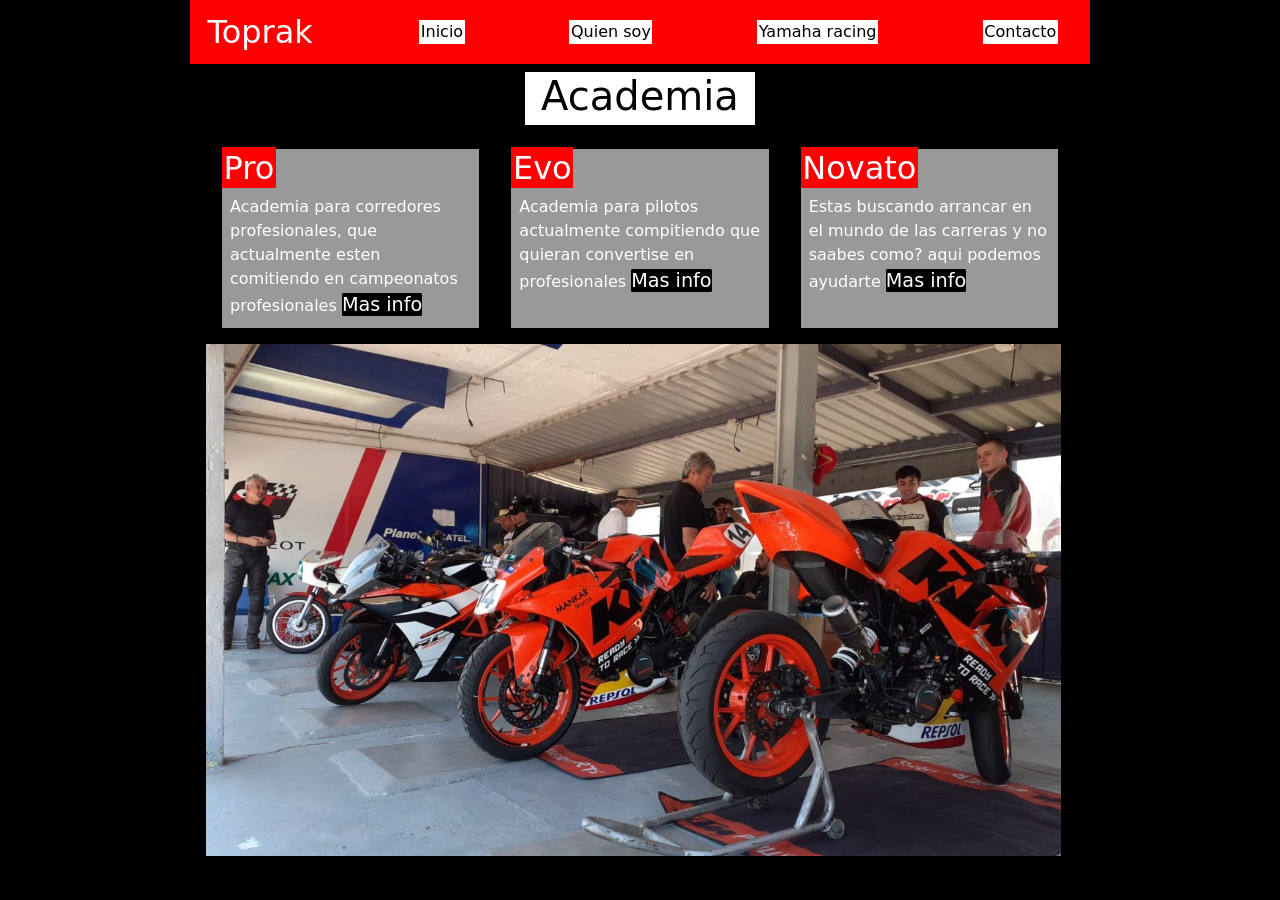
==== pages/academia.html @ 1666d5e3 "EEntrega2" ====
<!DOCTYPE html>
<html lang="en">
<head>
    <meta charset="UTF-8">
    <meta name="viewport" content="width=device-width, initial-scale=1.0">
    <title>Academia Toprak</title>

    <link href="https://cdn.jsdelivr.net/npm/bootstrap@5.3.1/dist/css/bootstrap.min.css" rel="stylesheet" integrity="sha384-4bw+/aepP/YC94hEpVNVgiZdgIC5+VKNBQNGCHeKRQN+PtmoHDEXuppvnDJzQIu9" crossorigin="anonymous">
<script src="https://cdn.jsdelivr.net/npm/bootstrap@5.3.1/dist/js/bootstrap.bundle.min.js" integrity="sha384-HwwvtgBNo3bZJJLYd8oVXjrBZt8cqVSpeBNS5n7C8IVInixGAoxmnlMuBnhbgrkm" crossorigin="anonymous"></script>

    <link rel="stylesheet" href="../css/style.css">
</head>
<body>
    <header class="header">
        <nav class="navbar">
            <div class="menu-mobil-superbikes">
                <a class="toprak-title" href="../index.html">Toprak</a>
                <button class="navbar-toggler" type="button" data-bs-toggle="collapse" data-bs-target="#opciones">
                <span class="navbar-toggler-icon"></span>
            </div>
            <div class="menu-desktop-superbikes">
                
                    <a class="toprak-title" href="../index.html">Toprak</a> 
    
                    <a class="a-nav" href="../index.html">Inicio</a>
                    <a class="a-nav" href="./quiensoy.html">Quien soy</a>
                    <a class="a-nav" href="./yamaha-racing.html">Yamaha racing</a>
                    <a class="a-nav" href="./contacto.html">Contacto</a>
                    
                
            </div>
            </button>

            <div class="collapse navbar-collapse" id="opciones">
                <ul class="navbar-nav">
                    <li class="nav-item">
                        <a class="nav-link" href="../index.html">Inicio</a>
                    <li class="nav-item">
                        <a class="nav-link" href="./quiensoy.html">Quien soy</a>
                    </li>
                    </li>
                    <li class="nav-item">
                        <a class="nav-link" href="./yamaha-racing.html">Yamaha racing</a>
                    </li>
                    <li class="nav-item">
                        <a class="nav-link" href="./contacto.html">Contacto</a>
                    </li>
                    

                </ul>
            </div>
        </nav>

    </header>

    <main>
        <div class="div-h1">
            <h1>Academia</h1>
        </div>
        <div class="tarjetitas">
            
            <div class="tarjetita1">
                <h2 class="h2_academia">Pro</h2>
                <p class="p_academia">Academia para corredores profesionales, que actualmente esten comitiendo en campeonatos profesionales <a class="a_academia" href="./contacto.html">Mas info</a></p>
                
            </div>
            <div class="tarjetita1">
                <h2 class="h2_academia">Evo</h2>
                <p class="p_academia">Academia para pilotos actualmente compitiendo que quieran convertise en profesionales <a class="a_academia" href="./contacto.html">Mas info</a></p>
                
            </div>
            <div class="tarjetita1">
                <h2 class="h2_academia">Novato</h2>
                <p class="p_academia">Estas buscando arrancar en el mundo de las carreras y no saabes como? aqui podemos ayudarte <a class="a_academia" href="./contacto.html">Mas info</a></p>
            </div>
        </div>
        <div>
            <img class="img-academia" src="../imagenes/escuela.jpg">
        </div>
    <main>

        
            
            
        

</body>
</html>
---- css/style.css ----
* {
    margin: 0;
    padding: 0;
    box-sizing: border-box;
  }
  
  img {
    width: 100%;
    object-fit: cover;
    height: 100%;

  }
  
  body {
    max-width: 900px;
    margin: auto;
    padding: auto;
    background-color: black;
  }
  
  a {
    text-decoration: none;
  }
  
  .principal {
    display: flex;
    flex-direction: column;
  }
  
  h1 {
    text-align: center;
    color: black;
    background-color: white;
    margin: 0 0 0.5rem 0;
    padding: 0 0 0.3rem 0;
  }
  
  .a-quiensoy {
    display: flex;
    justify-content: center;
    background-color: rgb(41, 76, 250);
    font-size: xx-large;
    opacity: 70%;
    color: black;
    padding-block: 0.5rem;
    align-items: center;
  }
  
  .a-racingteam {
    display: flex;
    justify-content: center;
    background-color: rgb(248, 111, 3);
    font-size: xx-large;
    opacity: 70%;
    color: black;
    padding-block: 0.5rem;
    align-items: center;
  }
  
  .a-academia {
    display: flex;
    justify-content: center;
    align-items: center;
    background-color: rgb(255, 164, 27);
    font-size: xx-large;
    opacity: 70%;
    color: black;
    padding-block: 0.5rem;
    align-items: center;
  }
  
  .a-contacto {
    display: flex;
    justify-content: center;
    align-items: center;
    background-color: rgb(255, 246, 244);
    font-size: xx-large;
    opacity: 70%;
    color: black;
    padding-block: 0.5rem;
    align-items: center;
  }
  
  /* QuienSoy */
  .navbar {
    background-color: red;
    display: flex;
  }
  
  .menu-mobil-superbikes {
    width: 100%;
    display: flex;
    justify-content: space-between;
  }
  
  .toprak-title {
    list-style-type: none;
    text-decoration: none;
    color: white;
    font-size: xx-large;
    padding-left: 1rem;
    margin-left: 1rem;
  }
  
  .navbar-toggler {
    margin-right: 1rem;
  }
  
  .navbar-nav {
    padding-left: 2.15rem;
  }
  
  .titulo-superbikes {
    color: white;
    display: flex;
    justify-content: center;
  }
  
  .h2 {
    display: flex;
    justify-content: center;
    background-color: white;
    text-align: center;
    color: black;
    margin: 1rem 1rem 0.5rem 1rem;
    padding: 0 0 0.3rem 0;
  }
  
  .p-quiensoy {
    text-align: start;
    color: white;
    margin: 0.25rem 1rem 0 1rem;
  }
  
  .menu-desktop-superbikes {
    display: none;
  }
  
  /* Yamaha Racing */
  .yamaha_racing {
    background-color: black;
    color: white;
    margin-top: 1rem;
    padding: 1rem;
  }
  
  .img-yamaharacing {
    margin-left: 1rem;
    max-width: 90%;
    display: flex;
    justify-content: center;
    align-items: center;
    align-content: center;
  }
  
  .p-yamaha {
    color: white;
    padding: 1rem;
  }
  
  /* Academia */
  .div-h1 {
    display: flex;
    justify-content: center;
    align-items: stretch;
    margin: 0.5rem 1rem 0rem 1rem;
    color: white;
    text-decoration-line: none;
    font-size: 1.7rem;
  }
  
  .div-h1 > h1 {
    padding-inline: 1rem;
  }
  
  .tarjetitas {
    display: flex;
    flex-direction: column;
    margin-inline: 0rem;
  }
  
  .tarjetita1 {
    background-color: #999;
    margin: 1rem 1rem;
    flex: 1;
    max-width: 32rem;
  }
  
  .h2_academia {
    display: inline;
    padding: 0.1rem 0.1rem 0.1rem 0.1rem;
    color: white;
    background-color: red;
  }
  
  .p_academia {
    color: white;
    margin: 0.5rem 0.5rem 0.5rem 0.5rem;
  }
  
  .a_academia {
    text-decoration: none;
    list-style-type: none;
    color: white;
    background-color: black;
    font-size: larger;
    border-radius: 0.1rem;
  }
  
  .img-academia {
    width: 95%;
    margin-inline: 1rem;
    justify-content: center;
    align-items: center;
    align-content: center;
  }
  
  /* CONTACTO */
  .h1-contacto {
    margin: 1rem 0 1rem 0;
  }
  
  .contacto {
    display: flex;
    justify-content: center;
    align-items: stretch;
    margin: 0rem 1rem 0rem 1rem;
    color: white;
    text-decoration-line: none;
    font-size: 1.7rem;
  }
  
  .label {
    color: white;
  }
  
  form {
    margin: 0 auto;
    width: 250px;
    padding: 1em;
    border: 1px solid #ccc;
    border-radius: 1em;
  }
  
  ul {
    list-style: none;
    padding: 0;
    margin: 0;
  }
  
  form li + li {
    margin-top: 1em;
  }
  
  label {
    display: inline-block;
    width: 90px;
    text-align: left;
  }
  
  input, textarea {
    font: 1em sans-serif;
    width: 200px;
    box-sizing: border-box;
    border: 1px solid #999;
  }
  
  input:focus, textarea:focus {
    border-color: #000;
  }
  
  textarea {
    vertical-align: top;
    height: 3em;
  }
  
  .button {
    padding-left: 90px;
  }
  
  button {
    margin-left: 0.5em;
  }
  
  .boton-enviar {
    display: flex;
    margin: 0.3rem 1rem 1rem 0rem;
    font-size: large;
  }
  
  @media (min-width: 570px) {
    .h2 {
      position: relative;
    }
    .imagen-toprak {
      position: absolutes;
      padding-top: 1rem;
    }
    .principal {
      display: grid;
      grid-template-columns: 1fr 1fr;
      grid-template-areas: "div-toprak0 div-toprak" "div-superbikes div-racingteam" "div-academia div-contacto";
      margin-top: 0.5rem;
      min-height: 93vh;
    }
    .a-quiensoy {
      padding-block: 6rem;
    }
    .a-racingteam {
      padding-block: 6rem;
    }
    .a-academia {
      padding-block: 6rem;
    }
    .a-contacto {
      padding-block: 6rem;
    }
    /* Medias Quien soy */
    .navbar {
      display: flex;
    }
    .menu-mobil-superbikes {
      display: none;
    }
    .menu-desktop-superbikes {
      display: flex;
      flex: 1;
      justify-content: space-between;
      display: flex;
      flex: 1;
      align-content: center;
      align-items: center;
      margin-right: 2rem;
    }
    .menu-desktop-superbikes > * {
      list-style-type: none;
      text-decoration: none;
      color: black;
      background-color: white;
      padding-inline: 0.1rem;
    }
    .toprak-title {
      color: white;
      background-color: transparent;
    }
    .main_quiensoy {
      display: flex;
      flex-direction: column;
    }
    .quien_soy_img {
      display: flex;
      width: 50%;
      align-items: center;
      align-content: center;
    }
    .div_quiensoy_letras {
      display: flex;
      flex-direction: row;
      align-items: center;
      flex: 1;
      justify-content: space-around;
    }
    .h2 {
      display: flex;
    }
    .p-quiensoy {
      display: flex;
      text-align: center;
      max-width: 10rem;
    }
    .quien_soy_img2 {
      max-width: 24%;
    }
    /* MEDIAS ACADEMIA */
    .tarjetitas {
      display: flex;
      flex-direction: row;
      padding-inline: 1rem;
    }
    .tarjetita1 {
      background-color: #999;
      margin: 1rem 1rem;
      flex: 1;
    }
    .h2_academia {
      display: inline;
      padding: 0.1rem 0.1rem 0.1rem 0.1rem;
      color: white;
      background-color: red;
    }
    .p_academia {
      color: white;
      margin: 0.5rem 0.5rem 0.5rem 0.5rem;
    }
    .a_academia {
      text-decoration: none;
      list-style-type: none;
      color: white;
      background-color: black;
      font-size: larger;
      border-radius: 0.1rem;
    }
    .img-academia {
      width: 95%;
      margin-inline: 1rem;
    }
    /* MEDIAS CONTACTO*/
    .h1-contacto {
      margin: 1rem 0 1rem 0;
    }
    .contacto {
      display: flex;
      justify-content: center;
      align-items: stretch;
      margin: 0rem 1rem 0rem 1rem;
      color: white;
      text-decoration-line: none;
      font-size: 1.7rem;
    }
    .label {
      color: white;
    }
    form {
      margin: 0 auto;
      width: 400px;
      padding: 1em;
      border: 1px solid #ccc;
      border-radius: 1em;
    }
    ul {
      list-style: none;
      padding: 0;
      margin: 0;
    }
    form li + li {
      margin-top: 1em;
    }
    label {
      display: inline-block;
      width: 90px;
      text-align: left;
    }
    input, textarea {
      font: 1em sans-serif;
      width: 320px;
      box-sizing: border-box;
      border: 1px solid #999;
    }
    input:focus, textarea:focus {
      border-color: #000;
    }
    textarea {
      vertical-align: top;
      height: 9em;
    }
    .button {
      padding-left: 90px;
    }
    button {
      margin-left: 0.5em;
    }
    .boton-enviar {
      display: flex;
      margin: 0.3rem 1rem 1rem 0rem;
      align-content: center;
      font-size: medium;
    }
  }
  @media (min-width: 1000px) {
    .h2 {
      position: relative;
    }
    .principal {
      display: grid;
      grid-template-columns: 1fr 1fr 1fr 1fr;
      grid-template-areas: "div-toprak0 div-toprak0 div-superbikes div-racingteam" "div-toprak div-toprak div-preparaciones div-contacto";
      min-height: 93vh;
    }
    .div-toprak0 {
      grid-column-start: 1;
      grid-column-end: 3;
      grid-row-start: 0;
      grid-row-end: 2;
    }
    .div-toprak {
      grid-column-start: 1;
      grid-column-end: 3;
      grid-row-start: 0;
      grid-row-end: 3;
    }
    .a-quiensoy:hover {
      transition: background-color 0.5s;
      background-color: rgb(43, 46, 218);
    }
    .a-racingteam:hover {
      transition: background-color 0.5s;
      background-color: rgb(120, 68, 6);
    }
    .a-academia:hover {
      transition: background-color 0.5s;
      background-color: rgb(96, 96, 13);
    }
    .a-contacto:hover {
      transition: background-color 0.5s;
      background-color: rgb(88, 88, 89);
    }
  }/*# sourceMappingURL=estilo.css.map */
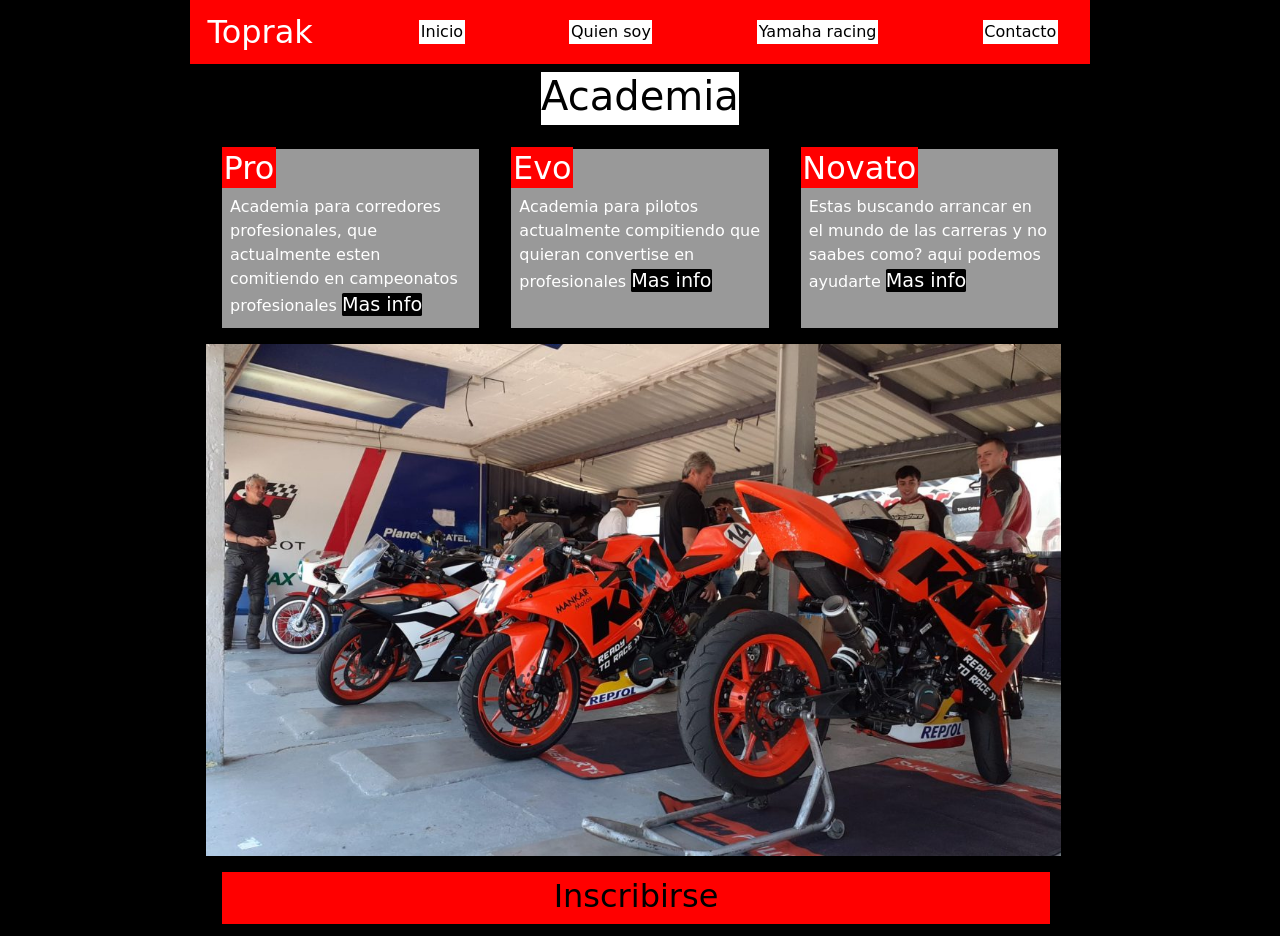
==== commit 08ad7cbc: "PenultimaEntrega" ====
--- a/pages/academia.html
+++ b/pages/academia.html
@@ -8,7 +8,7 @@
     <link href="https://cdn.jsdelivr.net/npm/bootstrap@5.3.1/dist/css/bootstrap.min.css" rel="stylesheet" integrity="sha384-4bw+/aepP/YC94hEpVNVgiZdgIC5+VKNBQNGCHeKRQN+PtmoHDEXuppvnDJzQIu9" crossorigin="anonymous">
 <script src="https://cdn.jsdelivr.net/npm/bootstrap@5.3.1/dist/js/bootstrap.bundle.min.js" integrity="sha384-HwwvtgBNo3bZJJLYd8oVXjrBZt8cqVSpeBNS5n7C8IVInixGAoxmnlMuBnhbgrkm" crossorigin="anonymous"></script>
 
-    <link rel="stylesheet" href="../css/style.css">
+    <link rel="stylesheet" href="../css/estilo.css">
 </head>
 <body>
     <header class="header">
@@ -22,10 +22,10 @@
                 
                     <a class="toprak-title" href="../index.html">Toprak</a> 
     
-                    <a class="a-nav" href="../index.html">Inicio</a>
-                    <a class="a-nav" href="./quiensoy.html">Quien soy</a>
-                    <a class="a-nav" href="./yamaha-racing.html">Yamaha racing</a>
-                    <a class="a-nav" href="./contacto.html">Contacto</a>
+                    <a class="a-inicio" href="../index.html">Inicio</a>
+                    <a class="a-quiensoyy" href="./quiensoy.html">Quien soy</a>
+                    <a class="a-yamaha" href="./yamaha-racing.html">Yamaha racing</a>
+                    <a class="a-contactoo" href="./contacto.html">Contacto</a>
                     
                 
             </div>
@@ -74,8 +74,10 @@
                 <p class="p_academia">Estas buscando arrancar en el mundo de las carreras y no saabes como? aqui podemos ayudarte <a class="a_academia" href="./contacto.html">Mas info</a></p>
             </div>
         </div>
-        <div>
-            <img class="img-academia" src="../imagenes/escuela.jpg">
+        <div class="div-final">
+            <img class="img-academia" src="../imagenes/escuela.jpg" alt="Ktm motos pinar">
+
+            <a href="./contacto.html" class="inscribirse">Inscribirse</a>
         </div>
     <main>
 
--- a/css/estilo.css
+++ b/css/estilo.css
@@ -0,0 +1,708 @@
+* {
+  margin: 0;
+  padding: 0;
+  box-sizing: border-box;
+}
+
+img {
+  width: 100%;
+  -o-object-fit: cover;
+     object-fit: cover;
+  height: 100%;
+}
+
+body {
+  max-width: 900px;
+  margin: auto;
+  padding: auto;
+  background-color: black;
+}
+
+h1 {
+  text-align: center;
+  color: black;
+  background-color: white;
+  margin: 0 0 0.5rem 0;
+  padding: 0 0 0.3rem 0;
+}
+
+.principal {
+  display: flex;
+  flex-direction: column;
+}
+.principal a {
+  text-decoration: none;
+}
+.principal .a-quiensoy {
+  display: flex;
+  justify-content: center;
+  background-color: rgb(41, 76, 250);
+  font-size: x-large;
+  opacity: 70%;
+  color: black;
+  padding-block: 0.5rem;
+  align-items: center;
+}
+.principal .a-racingteam {
+  display: flex;
+  justify-content: center;
+  background-color: rgb(248, 111, 3);
+  font-size: x-large;
+  opacity: 70%;
+  color: black;
+  padding-block: 0.5rem;
+  padding-right: 1rem;
+  align-items: center;
+}
+.principal .a-academia {
+  display: flex;
+  justify-content: center;
+  align-items: center;
+  background-color: rgb(255, 164, 27);
+  font-size: x-large;
+  opacity: 70%;
+  color: black;
+  padding-block: 0.5rem;
+  align-items: center;
+}
+.principal .a-contacto {
+  display: flex;
+  justify-content: center;
+  align-items: center;
+  background-color: rgb(255, 246, 244);
+  font-size: x-large;
+  opacity: 70%;
+  color: black;
+  padding-block: 0.5rem;
+  align-items: center;
+}
+
+@media screen and (min-width: 570px) {
+  .principal {
+    display: grid;
+    grid-template-columns: 1fr 1fr;
+    grid-template-areas: "div-toprak0 div-toprak" "div-superbikes div-racingteam" "div-academia div-contacto";
+    margin-top: 0.5rem;
+    min-height: 93vh;
+  }
+  .principal .a-quiensoy {
+    padding-block: 6rem;
+  }
+  .principal .a-racingteam {
+    padding-block: 6rem;
+  }
+  .principal .a-academia {
+    padding-block: 6rem;
+  }
+  .principal .a-contacto {
+    padding-block: 6rem;
+  }
+}
+@media screen and (min-width: 1000px) {
+  .principal {
+    display: grid;
+    grid-template-columns: 1fr 1fr 1fr 1fr;
+    grid-template-areas: "div-toprak0 div-toprak0 div-superbikes div-racingteam" "div-toprak div-toprak div-preparaciones div-contacto";
+    min-height: 93vh;
+  }
+  .principal .div-toprak0 {
+    grid-column-start: 1;
+    grid-column-end: 3;
+    grid-row-start: 0;
+    grid-row-end: 2;
+  }
+  .principal .div-toprak {
+    grid-column-start: 1;
+    grid-column-end: 3;
+    grid-row-start: 0;
+    grid-row-end: 3;
+  }
+  .principal .a-quiensoy {
+    padding-block: 6rem;
+    padding-inline: 0;
+  }
+  .principal .a-racingteam {
+    padding-block: 6rem;
+    padding-inline: 0;
+  }
+  .principal .a-academia {
+    padding-block: 6rem;
+  }
+  .principal .a-contacto {
+    padding-block: 6rem;
+  }
+  .principal .a-quiensoy:hover {
+    transition: background-color 0.5s;
+    margin: 0.5rem 0.9rem 0.9rem 0.9rem;
+  }
+  .principal .a-racingteam:hover {
+    transition: background-color 0.5s;
+    margin: 0.5rem 0.9rem 0.9rem 0.9rem;
+    padding-left: 0rem;
+  }
+  .principal .a-academia:hover {
+    transition: background-color 0.5s;
+    margin: 0.9rem 0.9rem 0.9rem 0.9rem;
+  }
+  .principal .a-contacto:hover {
+    transition: background-color 0.5s;
+    margin: 0.9rem 0.9rem 0.9rem 0.9rem;
+  }
+}
+.navbar {
+  background-color: red;
+  display: flex;
+}
+.navbar .toprak-title:hover {
+  background-color: rgb(255, 255, 255);
+  transform: scale(1.35) rotate(0deg);
+  color: #000;
+}
+.navbar .a-inicio:hover {
+  transform: scale(1.6) rotate(5deg);
+}
+.navbar .a-yamaha:hover {
+  transform: scale(1.6) rotate(5deg);
+}
+.navbar .a-academiaa:hover {
+  transform: scale(1.6) rotate(5deg);
+}
+.navbar .a-contactoo:hover {
+  transform: scale(1.6) rotate(5deg);
+}
+@media screen and (min-width: 570px) {
+  .navbar .navbar {
+    display: flex;
+  }
+}
+.navbar .menu-mobil-superbikes {
+  width: 100%;
+  display: flex;
+  justify-content: space-between;
+}
+@media screen and (min-width: 570px) {
+  .navbar .menu-mobil-superbikes {
+    display: none;
+  }
+}
+
+.toprak-title {
+  list-style-type: none;
+  text-decoration: none;
+  color: white;
+  font-size: xx-large;
+  padding-left: 1rem;
+  margin-left: 1rem;
+}
+
+.navbar-toggler {
+  margin-right: 1rem;
+}
+
+.navbar-nav {
+  padding-left: 2.15rem;
+}
+
+.titulo-superbikes {
+  color: white;
+  display: flex;
+  justify-content: center;
+}
+
+.h2 {
+  display: flex;
+  justify-content: center;
+  background-color: white;
+  text-align: center;
+  color: black;
+  margin: 1rem 1rem 0.5rem 1rem;
+  padding: 0 0 0.3rem 0;
+}
+
+.p-quiensoy {
+  text-align: start;
+  color: white;
+  margin: 0.25rem 1rem 0 1rem;
+}
+
+.menu-desktop-superbikes {
+  display: none;
+}
+@media screen and (min-width: 570px) {
+  .menu-desktop-superbikes {
+    display: flex;
+    flex: 1;
+    justify-content: space-between;
+    display: flex;
+    flex: 1;
+    align-content: center;
+    align-items: center;
+    margin-right: 2rem;
+  }
+  .menu-desktop-superbikes > * {
+    list-style-type: none;
+    text-decoration: none;
+    color: black;
+    background-color: white;
+    padding-inline: 0.1rem;
+  }
+  .menu-desktop-superbikes .toprak-title {
+    color: white;
+    background-color: transparent;
+  }
+}
+
+.div_quiensoy_letras > h2 {
+  display: flex;
+}
+
+.quien_soy_img2 {
+  display: none;
+}
+
+.div-pr {
+  margin: 1rem 1rem 1rem 1rem;
+}
+@media screen and (min-width: 570px) {
+  .div-pr {
+    margin: 0.25rem 0 0 0;
+    display: flex;
+  }
+  .div-pr .quien_soy_img1 {
+    display: flex;
+    width: 50%;
+    align-items: center;
+    align-content: center;
+    padding: 0.5rem 0 0 0.5rem;
+  }
+  .div-pr .quien_soy_img {
+    display: flex;
+    width: 50%;
+    align-items: center;
+    align-content: center;
+    padding: 0.5rem 0 0 0.5rem;
+  }
+}
+
+.div-pr1 {
+  margin: 1rem 1rem 1rem 1rem;
+}
+@media screen and (min-width: 570px) {
+  .div-pr1 {
+    margin: 0.25rem 0 0 0;
+    display: flex;
+    align-items: end;
+    align-content: end;
+    justify-content: end;
+  }
+  .div-pr1 .quien_soy_img11 {
+    display: flex;
+    width: 50%;
+    align-items: flex-end;
+    align-content: flex-end;
+    padding: 0.5rem 0 0 0.5rem;
+    justify-content: right;
+  }
+  .div-pr1 .quien_soy_img00 {
+    display: flex;
+    width: 50%;
+    align-items: flex-end;
+    align-content: end;
+    padding: 0.5rem 0 0 0.5rem;
+  }
+}
+
+@media screen and (min-width: 570px) {
+  .div_quiensoy_letras {
+    display: flex;
+    flex-direction: column;
+    align-items: end;
+    flex: 1;
+    margin-right: 0rem;
+  }
+  .div_quiensoy_letras .h2 {
+    display: flex;
+    margin-right: 5rem;
+  }
+  .div_quiensoy_letras .p-quiensoy {
+    display: flex;
+    text-align: center;
+    max-width: 16.5rem;
+    color: #000;
+    background-color: white;
+  }
+}
+@media screen and (min-width: 570px) {
+  .div_quiensoy_letras2 {
+    display: flex;
+    flex-direction: column;
+    align-items: start;
+    flex: 1;
+    margin-right: 0rem;
+  }
+  .div_quiensoy_letras2 .h2 {
+    display: flex;
+    margin-left: 3.1rem;
+  }
+  .div_quiensoy_letras2 .p-quiensoy {
+    display: flex;
+    text-align: center;
+    max-width: 16.5rem;
+    color: #000;
+    background-color: white;
+  }
+}
+.toprak-title:hover {
+  background-color: rgb(255, 255, 255);
+  transform: scale(1.35) rotate(0deg);
+  color: #000;
+}
+
+.a-inicio:hover {
+  transform: scale(1.6) rotate(5deg);
+}
+
+.a-quiensoyy:hover {
+  transform: scale(1.6) rotate(5deg);
+}
+
+.a-academiaa:hover {
+  transform: scale(1.6) rotate(5deg);
+}
+
+.a-contactoo:hover {
+  transform: scale(1.6) rotate(5deg);
+}
+
+.yamaha_racing {
+  background-color: black;
+  color: white;
+  margin-top: 1rem;
+  padding: 1rem;
+}
+
+.img-yamaharacing {
+  margin-left: 1rem;
+  max-width: 90%;
+  display: flex;
+  justify-content: center;
+  align-items: center;
+  align-content: center;
+}
+
+.p-yamaha {
+  color: white;
+  padding: 0.5rem;
+}
+
+.toprak-title:hover {
+  background-color: rgb(255, 255, 255);
+  transform: scale(1.35) rotate(0deg);
+  color: #000;
+}
+
+.a-inicio:hover {
+  transform: scale(1.6) rotate(5deg);
+}
+
+.a-yamaha:hover {
+  transform: scale(1.6) rotate(5deg);
+}
+
+.a-academiaa:hover {
+  transform: scale(1.6) rotate(5deg);
+}
+
+.a-contactoo:hover {
+  transform: scale(1.6) rotate(5deg);
+}
+
+.div-h1 {
+  display: flex;
+  justify-content: center;
+  align-items: stretch;
+  margin: 0.5rem 1rem 0rem 1rem;
+  color: white;
+  text-decoration-line: none;
+  font-size: 1.7rem;
+}
+.div-h1 .div-h1 > h1 {
+  padding-inline: 1rem;
+}
+
+.tarjetitas {
+  display: flex;
+  flex-direction: column;
+  margin-inline: 0rem;
+}
+@media screen and (min-width: 570px) {
+  .tarjetitas {
+    display: flex;
+    flex-direction: row;
+    padding-inline: 1rem;
+  }
+}
+.tarjetitas .tarjetita1 {
+  background-color: #999;
+  margin: 1rem 1rem;
+  flex: 1;
+  max-width: 30rem;
+}
+@media screen and (min-width: 570px) {
+  .tarjetitas .tarjetita1 {
+    background-color: #999;
+    margin: 1rem 1rem;
+    flex: 1;
+  }
+}
+.tarjetitas .tarjetita1 .h2_academia {
+  display: inline;
+  padding: 0.1rem 0.1rem 0.1rem 0.1rem;
+  color: white;
+  background-color: red;
+}
+@media screen and (min-width: 570px) {
+  .tarjetitas .tarjetita1 .h2_academia {
+    display: inline;
+    padding: 0.1rem 0.1rem 0.1rem 0.1rem;
+    color: white;
+    background-color: red;
+  }
+}
+.tarjetitas .tarjetita1 .p_academia {
+  color: white;
+  margin: 0.5rem 0.5rem 0.5rem 0.5rem;
+}
+@media screen and (min-width: 570px) {
+  .tarjetitas .tarjetita1 .p_academia {
+    color: white;
+    margin: 0.5rem 0.5rem 0.5rem 0.5rem;
+  }
+}
+.tarjetitas .tarjetita1 .p_academia .a_academia {
+  text-decoration: none;
+  list-style-type: none;
+  color: white;
+  background-color: black;
+  font-size: larger;
+  border-radius: 0.1rem;
+}
+@media screen and (min-width: 570px) {
+  .tarjetitas .tarjetita1 .p_academia .a_academia {
+    text-decoration: none;
+    list-style-type: none;
+    color: white;
+    background-color: black;
+    font-size: larger;
+    border-radius: 0.1rem;
+  }
+}
+
+.tarjetita1:hover {
+  transform: scale(1.14);
+}
+
+.div-final {
+  display: flex;
+  flex-direction: column;
+}
+.div-final .img-academia {
+  width: 99%;
+  margin-inline: 1rem;
+  justify-content: center;
+  align-items: center;
+  align-content: center;
+}
+@media screen and (min-width: 570px) {
+  .div-final .img-academia {
+    width: 95%;
+    margin-inline: 1rem;
+  }
+}
+.div-final .inscribirse {
+  display: flex;
+  background-color: red;
+  max-width: 10rem;
+  justify-content: center;
+  align-content: center;
+  align-items: center;
+  max-width: 50rem;
+  font-size: x-large;
+  margin: 0.5rem 1rem 0.5rem 1rem;
+  text-decoration: none;
+  color: black;
+}
+@media screen and (min-width: 570px) {
+  .div-final .inscribirse {
+    display: flex;
+    background-color: red;
+    max-width: 100rem;
+    justify-content: center;
+    align-content: center;
+    align-items: center;
+    font-size: xx-large;
+    margin: 1rem 2.5rem 0.7rem 2rem;
+    padding-bottom: 0.3rem;
+  }
+}
+.div-final .inscribirse:hover {
+  background-color: rgb(182, 13, 13);
+  transform: scale(1) rotate(0.5deg);
+}
+
+.toprak-title:hover {
+  background-color: rgb(255, 255, 255);
+  transform: scale(1.35) rotate(0deg);
+  color: #000;
+}
+
+.a-inicio:hover {
+  transform: scale(1.6) rotate(5deg);
+}
+
+.a-yamaha:hover {
+  transform: scale(1.6) rotate(5deg);
+}
+
+.a-academiaa:hover {
+  transform: scale(1.6) rotate(5deg);
+}
+
+.a-contactoo:hover {
+  transform: scale(1.6) rotate(5deg);
+}
+
+.main_contact {
+  background-image: url("../imagenes/imagesss.jpeg");
+  background-position: center;
+  background-attachment: fixed;
+}
+.main_contact .contacto {
+  display: flex;
+  justify-content: center;
+  align-items: stretch;
+  margin: 0rem 1rem 0rem 1rem;
+  color: white;
+  text-decoration-line: none;
+  font-size: 1.7rem;
+}
+@media screen and (min-width: 570px) {
+  .main_contact .contacto {
+    display: flex;
+    justify-content: center;
+    align-items: stretch;
+    margin: 0rem 1rem 0rem 1rem;
+    color: white;
+    text-decoration-line: none;
+    font-size: 1.7rem;
+  }
+}
+.main_contact .contacto .h1-contacto {
+  margin: 1rem 0 1rem 0;
+}
+@media screen and (min-width: 570px) {
+  .main_contact .contacto .h1-contacto {
+    margin: 1rem 0 1rem 0;
+  }
+}
+.main_contact form {
+  margin: 0 auto;
+  width: 250px;
+  padding: 1em;
+  border: 1px solid #ccc;
+  border-radius: 1em;
+}
+@media screen and (min-width: 570px) {
+  .main_contact form {
+    margin: 0 auto;
+    width: 400px;
+    padding: 1em;
+    border: 1px solid #ccc;
+    border-radius: 1em;
+  }
+}
+.main_contact form ul {
+  list-style: none;
+  padding: 0;
+  margin: 0;
+}
+@media screen and (min-width: 570px) {
+  .main_contact form ul {
+    list-style: none;
+    padding: 0;
+    margin: 0;
+  }
+}
+.main_contact form ul .button {
+  padding-left: 90px;
+  margin-left: 0.5em;
+}
+@media screen and (min-width: 570px) {
+  .main_contact form ul .button {
+    padding-left: 90px;
+  }
+}
+.main_contact form ul .boton-enviar {
+  display: flex;
+  margin: 0.3rem 1rem 1rem 0rem;
+  font-size: large;
+}
+@media screen and (min-width: 570px) {
+  .main_contact form ul .boton-enviar {
+    display: flex;
+    margin: 0.3rem 1rem 1rem 0rem;
+    align-content: center;
+    font-size: medium;
+  }
+}
+.main_contact form ul form li + li {
+  margin-top: 1em;
+}
+@media screen and (min-width: 570px) {
+  .main_contact form ul form li + li {
+    margin-top: 1em;
+  }
+}
+.main_contact form ul label {
+  display: inline-block;
+  width: 90px;
+  text-align: left;
+  color: white;
+}
+@media screen and (min-width: 570px) {
+  .main_contact form ul label {
+    color: white;
+    display: inline-block;
+    width: 90px;
+    text-align: left;
+  }
+}
+.main_contact form ul input, .main_contact form ul textarea {
+  font: 1em sans-serif;
+  width: 200px;
+  box-sizing: border-box;
+  border: 1px solid #999;
+}
+@media screen and (min-width: 570px) {
+  .main_contact form ul input, .main_contact form ul textarea {
+    border-color: #000;
+  }
+}
+@media screen and (min-width: 570px) {
+  .main_contact form ul input, .main_contact form ul textarea {
+    font: 1em sans-serif;
+    width: 320px;
+    box-sizing: border-box;
+    border: 1px solid #999;
+  }
+}
+.main_contact form ul textarea {
+  vertical-align: top;
+  height: 6em;
+}
+@media screen and (min-width: 570px) {
+  .main_contact form ul textarea {
+    vertical-align: top;
+    height: 9em;
+  }
+}/*# sourceMappingURL=estilo.css.map */
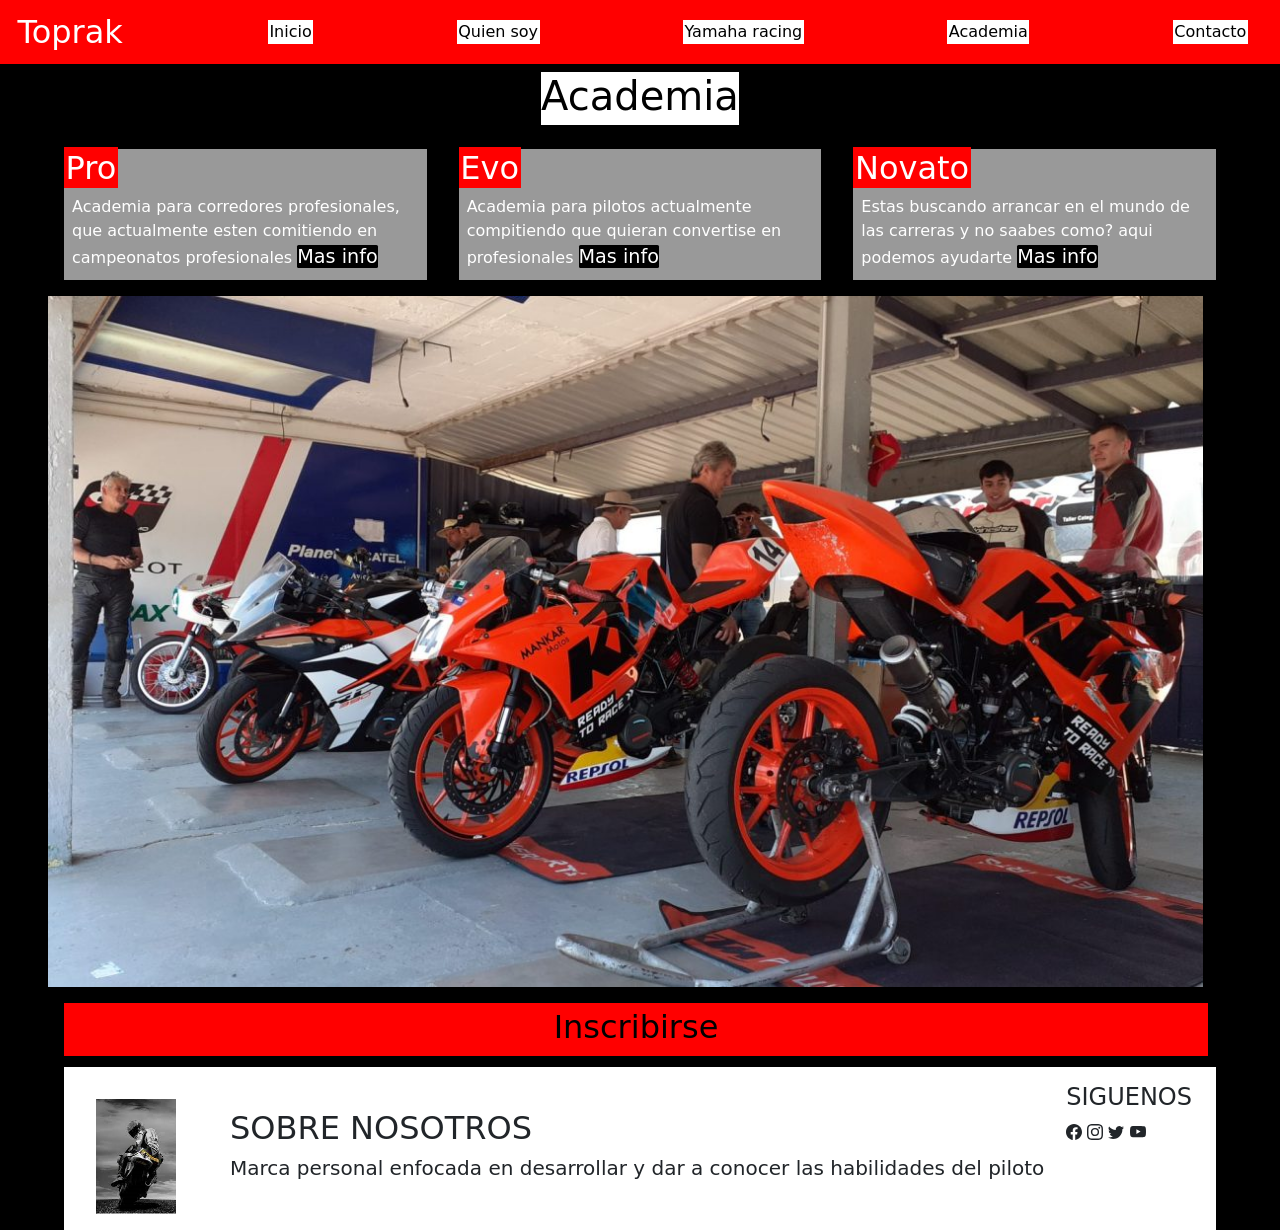
==== commit f5b0b260: "ultimaEntrega" ====
--- a/pages/academia.html
+++ b/pages/academia.html
@@ -20,12 +20,13 @@
             </div>
             <div class="menu-desktop-superbikes">
                 
-                    <a class="toprak-title" href="../index.html">Toprak</a> 
-    
-                    <a class="a-inicio" href="../index.html">Inicio</a>
-                    <a class="a-quiensoyy" href="./quiensoy.html">Quien soy</a>
-                    <a class="a-yamaha" href="./yamaha-racing.html">Yamaha racing</a>
-                    <a class="a-contactoo" href="./contacto.html">Contacto</a>
+                <a class="toprak-title" href="../index.html">Toprak</a> 
+                <a class="a-inicio" href="../index.html">Inicio</a>
+                <a class="a-quiensoyy" href="./quiensoy.html">Quien soy</a>
+
+                <a class="a-yamaha" href="./yamaha-racing.html">Yamaha racing</a>
+                <a class="a-academiaa" href="./academia.html">Academia</a>
+                <a class="a-contactoo" href="./contacto.html">Contacto</a>
                     
                 
             </div>
@@ -81,6 +82,35 @@
         </div>
     <main>
 
+        <footer class="pie-pagina">
+            <div class="uno">
+               
+                <img class="imgfooter" src="../imagenes/fondoindex.png">
+               
+            </div>
+
+            <div class="dos">
+                <h2 class="h2-pie">SOBRE NOSOTROS</h2>
+                <h5>Marca personal enfocada en desarrollar y dar a conocer las habilidades del piloto</h5>
+            </div>
+
+            <div class="tres">
+                <h4>SIGUENOS</h4>
+                <svg xmlns="http://www.w3.org/2000/svg" width="16" height="16" fill="currentColor" class="bi bi-facebook" viewBox="0 0 16 16">
+                    <path d="M16 8.049c0-4.446-3.582-8.05-8-8.05C3.58 0-.002 3.603-.002 8.05c0 4.017 2.926 7.347 6.75 7.951v-5.625h-2.03V8.05H6.75V6.275c0-2.017 1.195-3.131 3.022-3.131.876 0 1.791.157 1.791.157v1.98h-1.009c-.993 0-1.303.621-1.303 1.258v1.51h2.218l-.354 2.326H9.25V16c3.824-.604 6.75-3.934 6.75-7.951z"/>
+                  </svg>
+                  <svg xmlns="http://www.w3.org/2000/svg" width="16" height="16" fill="currentColor" class="bi bi-instagram" viewBox="0 0 16 16">
+                    <path d="M8 0C5.829 0 5.556.01 4.703.048 3.85.088 3.269.222 2.76.42a3.917 3.917 0 0 0-1.417.923A3.927 3.927 0 0 0 .42 2.76C.222 3.268.087 3.85.048 4.7.01 5.555 0 5.827 0 8.001c0 2.172.01 2.444.048 3.297.04.852.174 1.433.372 1.942.205.526.478.972.923 1.417.444.445.89.719 1.416.923.51.198 1.09.333 1.942.372C5.555 15.99 5.827 16 8 16s2.444-.01 3.298-.048c.851-.04 1.434-.174 1.943-.372a3.916 3.916 0 0 0 1.416-.923c.445-.445.718-.891.923-1.417.197-.509.332-1.09.372-1.942C15.99 10.445 16 10.173 16 8s-.01-2.445-.048-3.299c-.04-.851-.175-1.433-.372-1.941a3.926 3.926 0 0 0-.923-1.417A3.911 3.911 0 0 0 13.24.42c-.51-.198-1.092-.333-1.943-.372C10.443.01 10.172 0 7.998 0h.003zm-.717 1.442h.718c2.136 0 2.389.007 3.232.046.78.035 1.204.166 1.486.275.373.145.64.319.92.599.28.28.453.546.598.92.11.281.24.705.275 1.485.039.843.047 1.096.047 3.231s-.008 2.389-.047 3.232c-.035.78-.166 1.203-.275 1.485a2.47 2.47 0 0 1-.599.919c-.28.28-.546.453-.92.598-.28.11-.704.24-1.485.276-.843.038-1.096.047-3.232.047s-2.39-.009-3.233-.047c-.78-.036-1.203-.166-1.485-.276a2.478 2.478 0 0 1-.92-.598 2.48 2.48 0 0 1-.6-.92c-.109-.281-.24-.705-.275-1.485-.038-.843-.046-1.096-.046-3.233 0-2.136.008-2.388.046-3.231.036-.78.166-1.204.276-1.486.145-.373.319-.64.599-.92.28-.28.546-.453.92-.598.282-.11.705-.24 1.485-.276.738-.034 1.024-.044 2.515-.045v.002zm4.988 1.328a.96.96 0 1 0 0 1.92.96.96 0 0 0 0-1.92zm-4.27 1.122a4.109 4.109 0 1 0 0 8.217 4.109 4.109 0 0 0 0-8.217zm0 1.441a2.667 2.667 0 1 1 0 5.334 2.667 2.667 0 0 1 0-5.334z"/>
+                  </svg>
+                  <svg xmlns="http://www.w3.org/2000/svg" width="16" height="16" fill="currentColor" class="bi bi-twitter" viewBox="0 0 16 16">
+                    <path d="M5.026 15c6.038 0 9.341-5.003 9.341-9.334 0-.14 0-.282-.006-.422A6.685 6.685 0 0 0 16 3.542a6.658 6.658 0 0 1-1.889.518 3.301 3.301 0 0 0 1.447-1.817 6.533 6.533 0 0 1-2.087.793A3.286 3.286 0 0 0 7.875 6.03a9.325 9.325 0 0 1-6.767-3.429 3.289 3.289 0 0 0 1.018 4.382A3.323 3.323 0 0 1 .64 6.575v.045a3.288 3.288 0 0 0 2.632 3.218 3.203 3.203 0 0 1-.865.115 3.23 3.23 0 0 1-.614-.057 3.283 3.283 0 0 0 3.067 2.277A6.588 6.588 0 0 1 .78 13.58a6.32 6.32 0 0 1-.78-.045A9.344 9.344 0 0 0 5.026 15z"/>
+                  </svg>
+                  <svg xmlns="http://www.w3.org/2000/svg" width="16" height="16" fill="currentColor" class="bi bi-youtube" viewBox="0 0 16 16">
+                    <path d="M8.051 1.999h.089c.822.003 4.987.033 6.11.335a2.01 2.01 0 0 1 1.415 1.42c.101.38.172.883.22 1.402l.01.104.022.26.008.104c.065.914.073 1.77.074 1.957v.075c-.001.194-.01 1.108-.082 2.06l-.008.105-.009.104c-.05.572-.124 1.14-.235 1.558a2.007 2.007 0 0 1-1.415 1.42c-1.16.312-5.569.334-6.18.335h-.142c-.309 0-1.587-.006-2.927-.052l-.17-.006-.087-.004-.171-.007-.171-.007c-1.11-.049-2.167-.128-2.654-.26a2.007 2.007 0 0 1-1.415-1.419c-.111-.417-.185-.986-.235-1.558L.09 9.82l-.008-.104A31.4 31.4 0 0 1 0 7.68v-.123c.002-.215.01-.958.064-1.778l.007-.103.003-.052.008-.104.022-.26.01-.104c.048-.519.119-1.023.22-1.402a2.007 2.007 0 0 1 1.415-1.42c.487-.13 1.544-.21 2.654-.26l.17-.007.172-.006.086-.003.171-.007A99.788 99.788 0 0 1 7.858 2h.193zM6.4 5.209v4.818l4.157-2.408L6.4 5.209z"/>
+                  </svg>
+            </div>
+        </footer>
+
         
             
             
--- a/css/estilo.css
+++ b/css/estilo.css
@@ -12,7 +12,6 @@
 }
 
 body {
-  max-width: 900px;
   margin: auto;
   padding: auto;
   background-color: black;
@@ -29,6 +28,7 @@
 .principal {
   display: flex;
   flex-direction: column;
+  gap: 0.5rem;
 }
 .principal a {
   text-decoration: none;
@@ -39,7 +39,7 @@
   background-color: rgb(41, 76, 250);
   font-size: x-large;
   opacity: 70%;
-  color: black;
+  color: white;
   padding-block: 0.5rem;
   align-items: center;
 }
@@ -49,7 +49,7 @@
   background-color: rgb(248, 111, 3);
   font-size: x-large;
   opacity: 70%;
-  color: black;
+  color: white;
   padding-block: 0.5rem;
   padding-right: 1rem;
   align-items: center;
@@ -61,7 +61,7 @@
   background-color: rgb(255, 164, 27);
   font-size: x-large;
   opacity: 70%;
-  color: black;
+  color: white;
   padding-block: 0.5rem;
   align-items: center;
 }
@@ -69,21 +69,25 @@
   display: flex;
   justify-content: center;
   align-items: center;
-  background-color: rgb(255, 246, 244);
+  background-color: rgb(127, 127, 255);
   font-size: x-large;
   opacity: 70%;
-  color: black;
+  color: white;
   padding-block: 0.5rem;
   align-items: center;
 }
 
 @media screen and (min-width: 570px) {
+  main {
+    margin-inline: 1rem;
+  }
   .principal {
     display: grid;
     grid-template-columns: 1fr 1fr;
     grid-template-areas: "div-toprak0 div-toprak" "div-superbikes div-racingteam" "div-academia div-contacto";
     margin-top: 0.5rem;
     min-height: 93vh;
+    gap: 1.4rem;
   }
   .principal .a-quiensoy {
     padding-block: 6rem;
@@ -99,11 +103,15 @@
   }
 }
 @media screen and (min-width: 1000px) {
+  main {
+    margin-inline: 2rem;
+  }
   .principal {
     display: grid;
     grid-template-columns: 1fr 1fr 1fr 1fr;
     grid-template-areas: "div-toprak0 div-toprak0 div-superbikes div-racingteam" "div-toprak div-toprak div-preparaciones div-contacto";
     min-height: 93vh;
+    gap: 1.9rem;
   }
   .principal .div-toprak0 {
     grid-column-start: 1;
@@ -132,21 +140,27 @@
     padding-block: 6rem;
   }
   .principal .a-quiensoy:hover {
-    transition: background-color 0.5s;
-    margin: 0.5rem 0.9rem 0.9rem 0.9rem;
+    transition: background-color 0s;
+    border-radius: 0rem;
+    border-color: white;
+    background-color: white;
+    color: black;
   }
   .principal .a-racingteam:hover {
-    transition: background-color 0.5s;
-    margin: 0.5rem 0.9rem 0.9rem 0.9rem;
+    transition: background-color 0s;
+    background-color: white;
+    color: black;
     padding-left: 0rem;
   }
   .principal .a-academia:hover {
-    transition: background-color 0.5s;
-    margin: 0.9rem 0.9rem 0.9rem 0.9rem;
+    transition: background-color 0s;
+    background-color: white;
+    color: black;
   }
   .principal .a-contacto:hover {
-    transition: background-color 0.5s;
-    margin: 0.9rem 0.9rem 0.9rem 0.9rem;
+    transition: background-color 0s;
+    background-color: white;
+    color: black;
   }
 }
 .navbar {
@@ -252,106 +266,273 @@
   }
 }
 
-.div_quiensoy_letras > h2 {
-  display: flex;
-}
-
-.quien_soy_img2 {
+.main_quiensoy {
+  position: relative;
+}
+@media screen and (min-width: 570px) {
+  .main_quiensoy {
+    gap: 2rem;
+    display: grid;
+    grid-template-columns: 1fr 1fr;
+    grid-template-rows: 1fr 1fr 1fr 1fr;
+    grid-template-areas: "div-pr div_quiensoy_letras" "div-pr div_quiensoy_letras" "div_quiensoy_letras2 div-pr1 " "div_quiensoy_letras2 div-pr1";
+  }
+}
+.main_quiensoy .div_quiensoy_letras > h2 {
+  display: flex;
+  font-size: xx-large;
+}
+.main_quiensoy .quien_soy_img2 {
   display: none;
 }
-
-.div-pr {
+.main_quiensoy .div-pr {
+  display: flex;
+  justify-content: center;
+  flex: 1;
   margin: 1rem 1rem 1rem 1rem;
 }
 @media screen and (min-width: 570px) {
-  .div-pr {
+  .main_quiensoy .div-pr {
     margin: 0.25rem 0 0 0;
     display: flex;
   }
-  .div-pr .quien_soy_img1 {
-    display: flex;
-    width: 50%;
+  .main_quiensoy .div-pr .quien_soy_img1 {
+    display: flex;
+    width: 100%;
     align-items: center;
     align-content: center;
     padding: 0.5rem 0 0 0.5rem;
   }
-  .div-pr .quien_soy_img {
-    display: flex;
-    width: 50%;
+  .main_quiensoy .div-pr .quien_soy_img {
+    display: flex;
+    width: 100%;
     align-items: center;
     align-content: center;
     padding: 0.5rem 0 0 0.5rem;
   }
 }
-
-.div-pr1 {
+.main_quiensoy .div-pr1 {
+  display: flex;
+  justify-content: center;
+  flex: 1;
   margin: 1rem 1rem 1rem 1rem;
 }
 @media screen and (min-width: 570px) {
-  .div-pr1 {
+  .main_quiensoy .div-pr1 {
     margin: 0.25rem 0 0 0;
     display: flex;
-    align-items: end;
-    align-content: end;
-    justify-content: end;
-  }
-  .div-pr1 .quien_soy_img11 {
-    display: flex;
-    width: 50%;
+  }
+  .main_quiensoy .div-pr1 .quien_soy_img11 {
+    display: flex;
+    width: 100%;
     align-items: flex-end;
     align-content: flex-end;
     padding: 0.5rem 0 0 0.5rem;
-    justify-content: right;
-  }
-  .div-pr1 .quien_soy_img00 {
-    display: flex;
-    width: 50%;
+    justify-content: center;
+  }
+  .main_quiensoy .div-pr1 .quien_soy_img00 {
+    display: flex;
+    width: 100%;
     align-items: flex-end;
     align-content: end;
     padding: 0.5rem 0 0 0.5rem;
   }
 }
-
-@media screen and (min-width: 570px) {
-  .div_quiensoy_letras {
+@media screen and (min-width: 570px) {
+  .main_quiensoy .div_quiensoy_letras {
     display: flex;
     flex-direction: column;
-    align-items: end;
+    justify-content: center;
+    align-items: center;
     flex: 1;
     margin-right: 0rem;
   }
-  .div_quiensoy_letras .h2 {
-    display: flex;
-    margin-right: 5rem;
-  }
-  .div_quiensoy_letras .p-quiensoy {
+  .main_quiensoy .div_quiensoy_letras .h2 {
+    display: flex;
+  }
+  .main_quiensoy .div_quiensoy_letras .p-quiensoy {
     display: flex;
     text-align: center;
     max-width: 16.5rem;
-    color: #000;
-    background-color: white;
-  }
-}
-@media screen and (min-width: 570px) {
-  .div_quiensoy_letras2 {
+    color: white;
+    font-size: larger;
+  }
+}
+@media screen and (min-width: 570px) {
+  .main_quiensoy .div_quiensoy_letras2 {
     display: flex;
     flex-direction: column;
-    align-items: start;
+    align-items: center;
+    align-content: center;
+    justify-content: center;
     flex: 1;
     margin-right: 0rem;
   }
-  .div_quiensoy_letras2 .h2 {
-    display: flex;
-    margin-left: 3.1rem;
-  }
-  .div_quiensoy_letras2 .p-quiensoy {
+  .main_quiensoy .div_quiensoy_letras2 .h2 {
+    display: flex;
+    justify-content: center;
+  }
+  .main_quiensoy .div_quiensoy_letras2 .p-quiensoy {
     display: flex;
     text-align: center;
     max-width: 16.5rem;
-    color: #000;
+    color: white;
+    justify-content: center;
+    font-size: larger;
+  }
+}
+
+.div_quiensoy_letras > h2 {
+  display: flex;
+  font-size: xx-large;
+}
+
+.quien_soy_img2 {
+  display: none;
+}
+
+.div-pr {
+  display: flex;
+  justify-content: center;
+  flex: 1;
+  margin: 1rem 1rem 1rem 1rem;
+}
+@media screen and (min-width: 570px) {
+  .div-pr {
+    margin: 0.25rem 0 0 0;
+    display: flex;
+  }
+  .div-pr .quien_soy_img1 {
+    display: flex;
+    width: 100%;
+    align-items: center;
+    align-content: center;
+    padding: 0.5rem 0 0 0.5rem;
+  }
+  .div-pr .quien_soy_img {
+    display: flex;
+    width: 100%;
+    align-items: center;
+    align-content: center;
+    padding: 0.5rem 0 0 0.5rem;
+  }
+}
+
+.div-pr1 {
+  margin: 1rem 1rem 1rem 1rem;
+}
+@media screen and (min-width: 570px) {
+  .div-pr1 {
+    margin: 0.25rem 0 0 0;
+    display: flex;
+    align-items: end;
+    align-content: end;
+    justify-content: center;
+  }
+  .div-pr1 .quien_soy_img11 {
+    display: flex;
+    width: 100%;
+    align-items: flex-end;
+    align-content: flex-end;
+    padding: 0.5rem 0 0 0.5rem;
+    justify-content: center;
+  }
+  .div-pr1 .quien_soy_img00 {
+    display: flex;
+    width: 100%;
+    align-items: flex-end;
+    align-content: end;
+    padding: 0.5rem 0 0 0.5rem;
+  }
+}
+
+@media screen and (min-width: 570px) {
+  .div_quiensoy_letras {
+    display: flex;
+    flex-direction: column;
+    justify-content: center;
+    align-items: center;
+    flex: 1;
+    margin-right: 0rem;
+  }
+  .div_quiensoy_letras .h2 {
+    display: flex;
+  }
+  .div_quiensoy_letras .p-quiensoy {
+    display: flex;
+    text-align: center;
+    max-width: 16.5rem;
+    color: white;
+    font-size: larger;
+  }
+}
+@media screen and (min-width: 570px) {
+  .div_quiensoy_letras2 {
+    display: flex;
+    flex-direction: column;
+    align-items: center;
+    align-content: center;
+    justify-content: center;
+    flex: 1;
+    margin-right: 0rem;
+  }
+  .div_quiensoy_letras2 .h2 {
+    display: flex;
+    justify-content: center;
+  }
+  .div_quiensoy_letras2 .p-quiensoy {
+    display: flex;
+    text-align: center;
+    max-width: 16.5rem;
+    color: white;
+    justify-content: center;
+    font-size: larger;
+  }
+}
+.pie-pagina {
+  display: flex;
+  flex-direction: column;
+  flex: 1;
+  width: 100%;
+}
+@media screen and (min-width: 570px) {
+  .pie-pagina {
     background-color: white;
-  }
-}
+    flex-direction: row;
+    margin: 0 0rem 0rem rem;
+    padding: 1rem 1.5rem 0rem 1rem;
+    justify-content: space-between;
+  }
+}
+.pie-pagina .uno {
+  display: flex;
+  justify-content: center;
+  align-items: center;
+  align-content: center;
+  padding: 1rem 1rem 1rem 1rem;
+}
+.pie-pagina .uno .imgfooter {
+  max-width: 5rem;
+}
+.pie-pagina .dos {
+  display: flex;
+  flex-direction: column;
+  justify-content: center;
+}
+@media screen and (min-width: 570px) {
+  .pie-pagina .dos {
+    padding: 0 1rem 1rem 2rem;
+  }
+  .pie-pagina .dos .h2-pie {
+    justify-content: center;
+    align-items: center;
+    align-content: center;
+  }
+}
+.pie-pagina .tres {
+  padding-right: 0rem;
+}
+
 .toprak-title:hover {
   background-color: rgb(255, 255, 255);
   transform: scale(1.35) rotate(0deg);
@@ -547,7 +728,7 @@
 }
 .div-final .inscribirse:hover {
   background-color: rgb(182, 13, 13);
-  transform: scale(1) rotate(0.5deg);
+  transform: scaleY(1.1) rotate(0.5deg);
 }
 
 .toprak-title:hover {
@@ -573,9 +754,10 @@
 }
 
 .main_contact {
-  background-image: url("../imagenes/imagesss.jpeg");
+  background-image: url("../imagenes/posiblebackground.jpeg");
   background-position: center;
-  background-attachment: fixed;
+  background-attachment: cover;
+  margin: 0.8rem;
 }
 .main_contact .contacto {
   display: flex;
@@ -668,6 +850,7 @@
   width: 90px;
   text-align: left;
   color: white;
+  background-color: #7c7c7e;
 }
 @media screen and (min-width: 570px) {
   .main_contact form ul label {
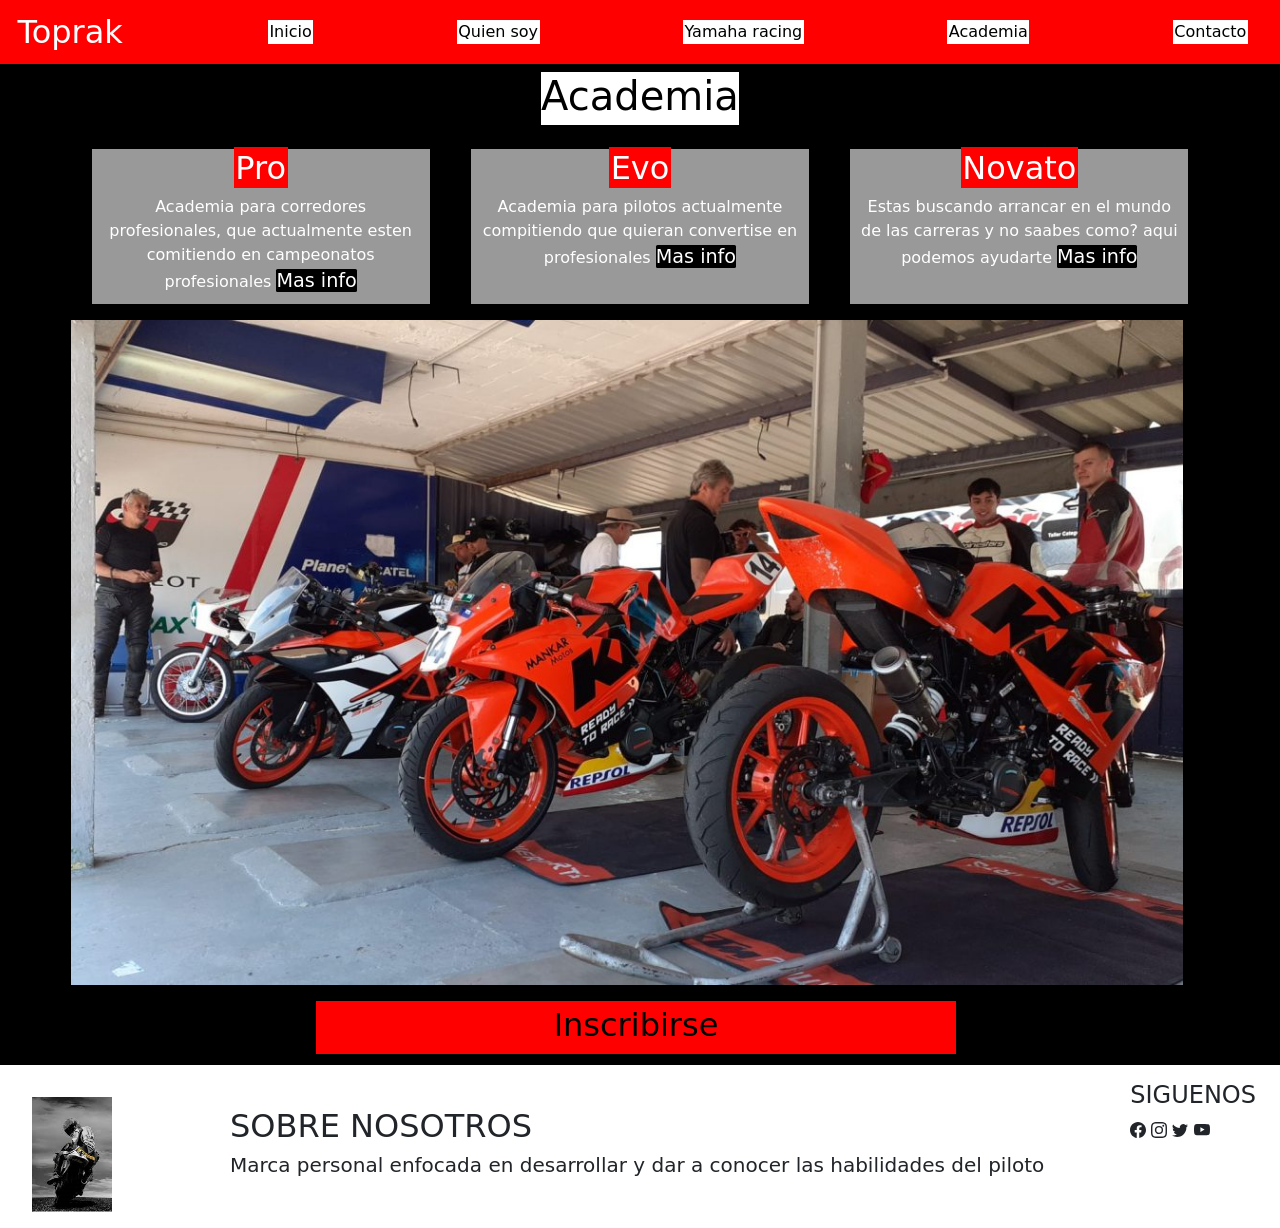
==== commit 72626547: "EntregaFinal" ====
--- a/pages/academia.html
+++ b/pages/academia.html
@@ -54,34 +54,37 @@
 
     </header>
 
-    <main>
-        <div class="div-h1">
-            <h1>Academia</h1>
-        </div>
-        <div class="tarjetitas">
-            
-            <div class="tarjetita1">
-                <h2 class="h2_academia">Pro</h2>
-                <p class="p_academia">Academia para corredores profesionales, que actualmente esten comitiendo en campeonatos profesionales <a class="a_academia" href="./contacto.html">Mas info</a></p>
+    <center>
+        <main class="main_academia">
+            <div class="div-h1">
+                <h1>Academia</h1>
+            </div>
+            <div class="tarjetitas">
                 
+                <div class="tarjetita1">
+                    <h2 class="h2_academia">Pro</h2>
+                    <p class="p_academia">Academia para corredores profesionales, que actualmente esten comitiendo en campeonatos profesionales <a class="a_academia" href="./contacto.html">Mas info</a></p>
+                    
+                </div>
+                <div class="tarjetita1">
+                    <h2 class="h2_academia">Evo</h2>
+                    <p class="p_academia">Academia para pilotos actualmente compitiendo que quieran convertise en profesionales <a class="a_academia" href="./contacto.html">Mas info</a></p>
+                    
+                </div>
+                <div class="tarjetita1">
+                    <h2 class="h2_academia">Novato</h2>
+                    <p class="p_academia">Estas buscando arrancar en el mundo de las carreras y no saabes como? aqui podemos ayudarte <a class="a_academia" href="./contacto.html">Mas info</a></p>
+                </div>
             </div>
-            <div class="tarjetita1">
-                <h2 class="h2_academia">Evo</h2>
-                <p class="p_academia">Academia para pilotos actualmente compitiendo que quieran convertise en profesionales <a class="a_academia" href="./contacto.html">Mas info</a></p>
-                
+            <div class="div-final">
+                <img class="img-academia" src="../imagenes/escuela.jpg" alt="Ktm motos pinar">
+
+                <center>
+                <a href="./contacto.html" class="inscribirse">Inscribirse</a>
+                </center>
             </div>
-            <div class="tarjetita1">
-                <h2 class="h2_academia">Novato</h2>
-                <p class="p_academia">Estas buscando arrancar en el mundo de las carreras y no saabes como? aqui podemos ayudarte <a class="a_academia" href="./contacto.html">Mas info</a></p>
-            </div>
-        </div>
-        <div class="div-final">
-            <img class="img-academia" src="../imagenes/escuela.jpg" alt="Ktm motos pinar">
-
-            <a href="./contacto.html" class="inscribirse">Inscribirse</a>
-        </div>
-    <main>
-
+        <main>
+    </center>
         <footer class="pie-pagina">
             <div class="uno">
                
--- a/css/estilo.css
+++ b/css/estilo.css
@@ -271,6 +271,7 @@
 }
 @media screen and (min-width: 570px) {
   .main_quiensoy {
+    max-width: 130vh;
     gap: 2rem;
     display: grid;
     grid-template-columns: 1fr 1fr;
@@ -499,7 +500,7 @@
   .pie-pagina {
     background-color: white;
     flex-direction: row;
-    margin: 0 0rem 0rem rem;
+    margin: 0 0rem 0rem 0rem;
     padding: 1rem 1.5rem 0rem 1rem;
     justify-content: space-between;
   }
@@ -555,14 +556,16 @@
   transform: scale(1.6) rotate(5deg);
 }
 
-.yamaha_racing {
+.main_yamaha {
+  max-width: 130vh;
+}
+.main_yamaha .yamaha_racing {
   background-color: black;
   color: white;
   margin-top: 1rem;
   padding: 1rem;
 }
-
-.img-yamaharacing {
+.main_yamaha .img-yamaharacing {
   margin-left: 1rem;
   max-width: 90%;
   display: flex;
@@ -570,8 +573,7 @@
   align-items: center;
   align-content: center;
 }
-
-.p-yamaha {
+.main_yamaha .p-yamaha {
   color: white;
   padding: 0.5rem;
 }
@@ -598,7 +600,10 @@
   transform: scale(1.6) rotate(5deg);
 }
 
-.div-h1 {
+.main_academia {
+  max-width: 130vh;
+}
+.main_academia .div-h1 {
   display: flex;
   justify-content: center;
   align-items: stretch;
@@ -607,60 +612,59 @@
   text-decoration-line: none;
   font-size: 1.7rem;
 }
-.div-h1 .div-h1 > h1 {
+.main_academia .div-h1 .div-h1 > h1 {
   padding-inline: 1rem;
 }
-
-.tarjetitas {
+.main_academia .tarjetitas {
   display: flex;
   flex-direction: column;
   margin-inline: 0rem;
 }
 @media screen and (min-width: 570px) {
-  .tarjetitas {
+  .main_academia .tarjetitas {
     display: flex;
     flex-direction: row;
     padding-inline: 1rem;
   }
 }
-.tarjetitas .tarjetita1 {
+.main_academia .tarjetitas .tarjetita1 {
   background-color: #999;
   margin: 1rem 1rem;
   flex: 1;
-  max-width: 30rem;
-}
-@media screen and (min-width: 570px) {
-  .tarjetitas .tarjetita1 {
+  max-width: 40rem;
+}
+@media screen and (min-width: 570px) {
+  .main_academia .tarjetitas .tarjetita1 {
     background-color: #999;
-    margin: 1rem 1rem;
+    margin: 1rem 1.3rem;
     flex: 1;
   }
 }
-.tarjetitas .tarjetita1 .h2_academia {
+.main_academia .tarjetitas .tarjetita1 .h2_academia {
   display: inline;
   padding: 0.1rem 0.1rem 0.1rem 0.1rem;
   color: white;
   background-color: red;
 }
 @media screen and (min-width: 570px) {
-  .tarjetitas .tarjetita1 .h2_academia {
+  .main_academia .tarjetitas .tarjetita1 .h2_academia {
     display: inline;
     padding: 0.1rem 0.1rem 0.1rem 0.1rem;
     color: white;
     background-color: red;
   }
 }
-.tarjetitas .tarjetita1 .p_academia {
+.main_academia .tarjetitas .tarjetita1 .p_academia {
   color: white;
   margin: 0.5rem 0.5rem 0.5rem 0.5rem;
 }
 @media screen and (min-width: 570px) {
-  .tarjetitas .tarjetita1 .p_academia {
+  .main_academia .tarjetitas .tarjetita1 .p_academia {
     color: white;
     margin: 0.5rem 0.5rem 0.5rem 0.5rem;
   }
 }
-.tarjetitas .tarjetita1 .p_academia .a_academia {
+.main_academia .tarjetitas .tarjetita1 .p_academia .a_academia {
   text-decoration: none;
   list-style-type: none;
   color: white;
@@ -669,7 +673,7 @@
   border-radius: 0.1rem;
 }
 @media screen and (min-width: 570px) {
-  .tarjetitas .tarjetita1 .p_academia .a_academia {
+  .main_academia .tarjetitas .tarjetita1 .p_academia .a_academia {
     text-decoration: none;
     list-style-type: none;
     color: white;
@@ -678,16 +682,14 @@
     border-radius: 0.1rem;
   }
 }
-
-.tarjetita1:hover {
+.main_academia .tarjetita1:hover {
   transform: scale(1.14);
 }
-
-.div-final {
+.main_academia .div-final {
   display: flex;
   flex-direction: column;
 }
-.div-final .img-academia {
+.main_academia .div-final .img-academia {
   width: 99%;
   margin-inline: 1rem;
   justify-content: center;
@@ -695,29 +697,29 @@
   align-content: center;
 }
 @media screen and (min-width: 570px) {
-  .div-final .img-academia {
+  .main_academia .div-final .img-academia {
     width: 95%;
     margin-inline: 1rem;
   }
 }
-.div-final .inscribirse {
+.main_academia .div-final .inscribirse {
   display: flex;
   background-color: red;
   max-width: 10rem;
   justify-content: center;
   align-content: center;
   align-items: center;
-  max-width: 50rem;
+  max-width: 25rem;
   font-size: x-large;
   margin: 0.5rem 1rem 0.5rem 1rem;
   text-decoration: none;
   color: black;
 }
 @media screen and (min-width: 570px) {
-  .div-final .inscribirse {
+  .main_academia .div-final .inscribirse {
     display: flex;
     background-color: red;
-    max-width: 100rem;
+    max-width: 40rem;
     justify-content: center;
     align-content: center;
     align-items: center;
@@ -726,9 +728,9 @@
     padding-bottom: 0.3rem;
   }
 }
-.div-final .inscribirse:hover {
+.main_academia .div-final .inscribirse:hover {
   background-color: rgb(182, 13, 13);
-  transform: scaleY(1.1) rotate(0.5deg);
+  transform: scale(1.15);
 }
 
 .toprak-title:hover {
@@ -757,7 +759,12 @@
   background-image: url("../imagenes/posiblebackground.jpeg");
   background-position: center;
   background-attachment: cover;
-  margin: 0.8rem;
+  margin: 1rem;
+}
+@media screen and (min-width: 570px) {
+  .main_contact {
+    margin-bottom: 15rem;
+  }
 }
 .main_contact .contacto {
   display: flex;
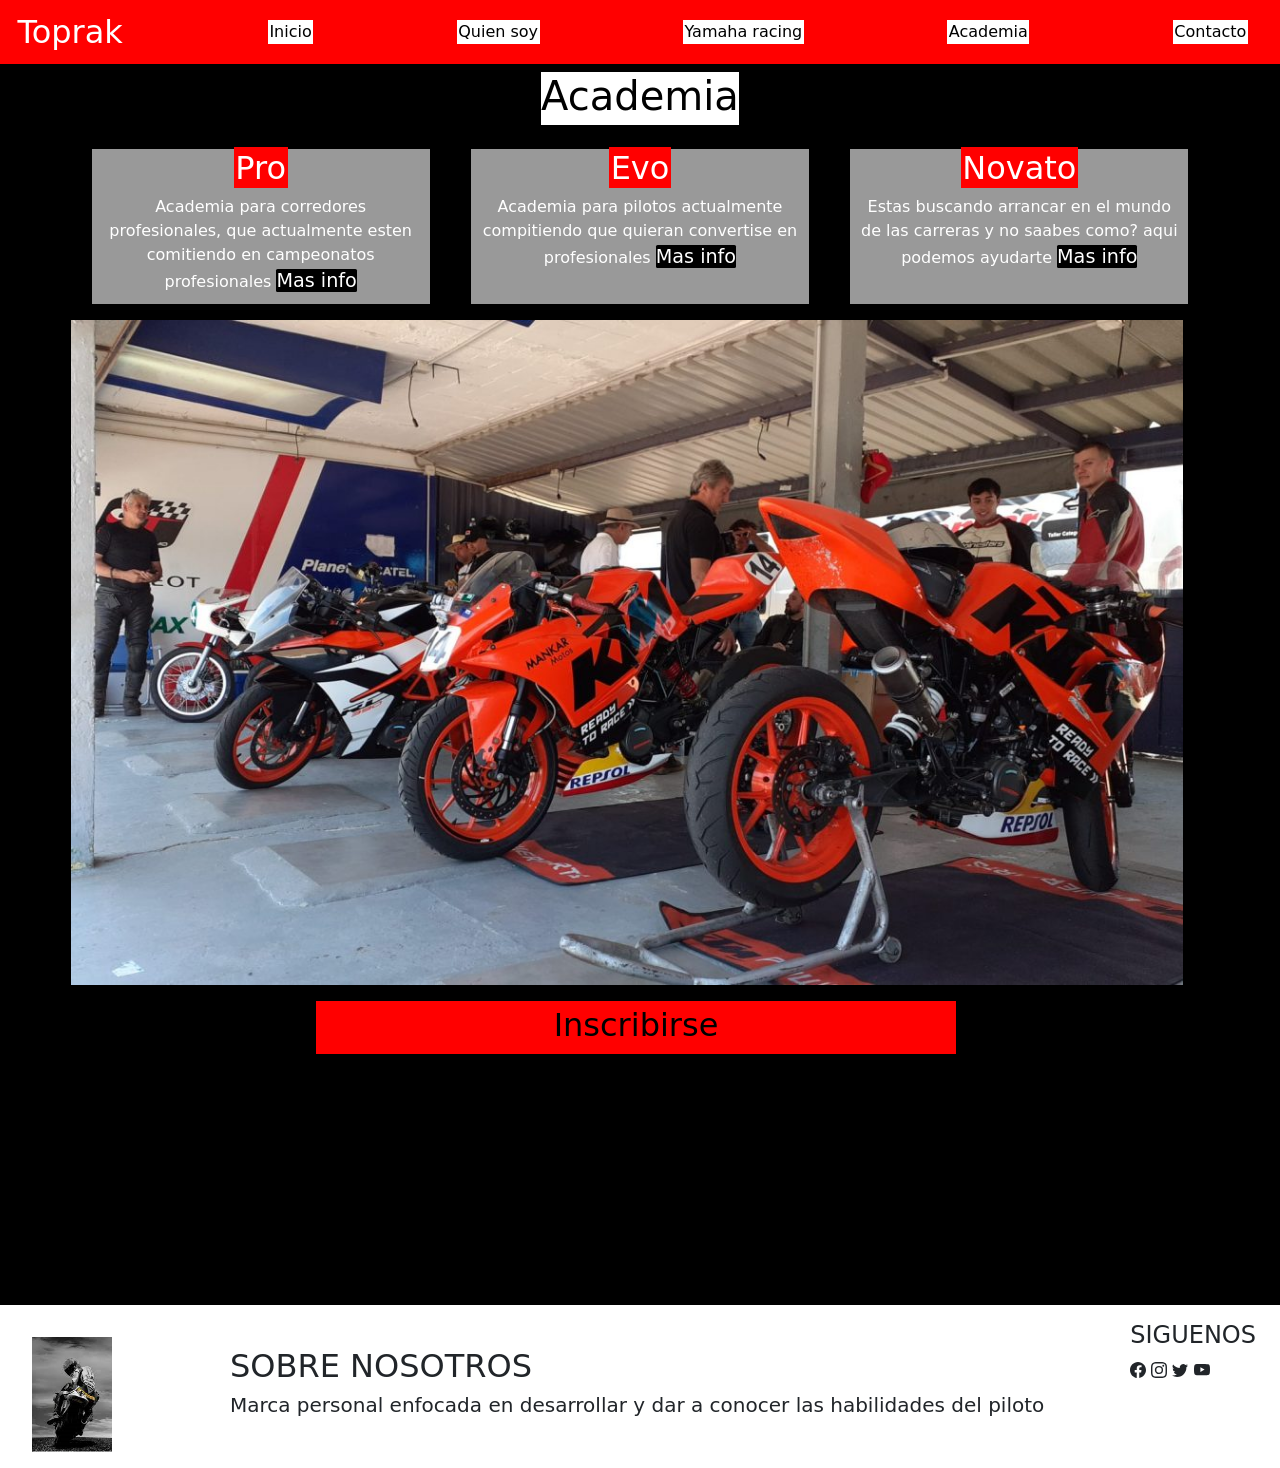
==== commit 1250058c: "EEntregaFinal" ====
--- a/pages/academia.html
+++ b/pages/academia.html
@@ -80,7 +80,7 @@
                 <img class="img-academia" src="../imagenes/escuela.jpg" alt="Ktm motos pinar">
 
                 <center>
-                <a href="./contacto.html" class="inscribirse">Inscribirse</a>
+                    <a href="./contacto.html" class="inscribirse">Inscribirse</a>
                 </center>
             </div>
         <main>
--- a/css/estilo.css
+++ b/css/estilo.css
@@ -558,6 +558,7 @@
 
 .main_yamaha {
   max-width: 130vh;
+  margin-bottom: 15rem;
 }
 .main_yamaha .yamaha_racing {
   background-color: black;
@@ -602,6 +603,7 @@
 
 .main_academia {
   max-width: 130vh;
+  margin-bottom: 15rem;
 }
 .main_academia .div-h1 {
   display: flex;
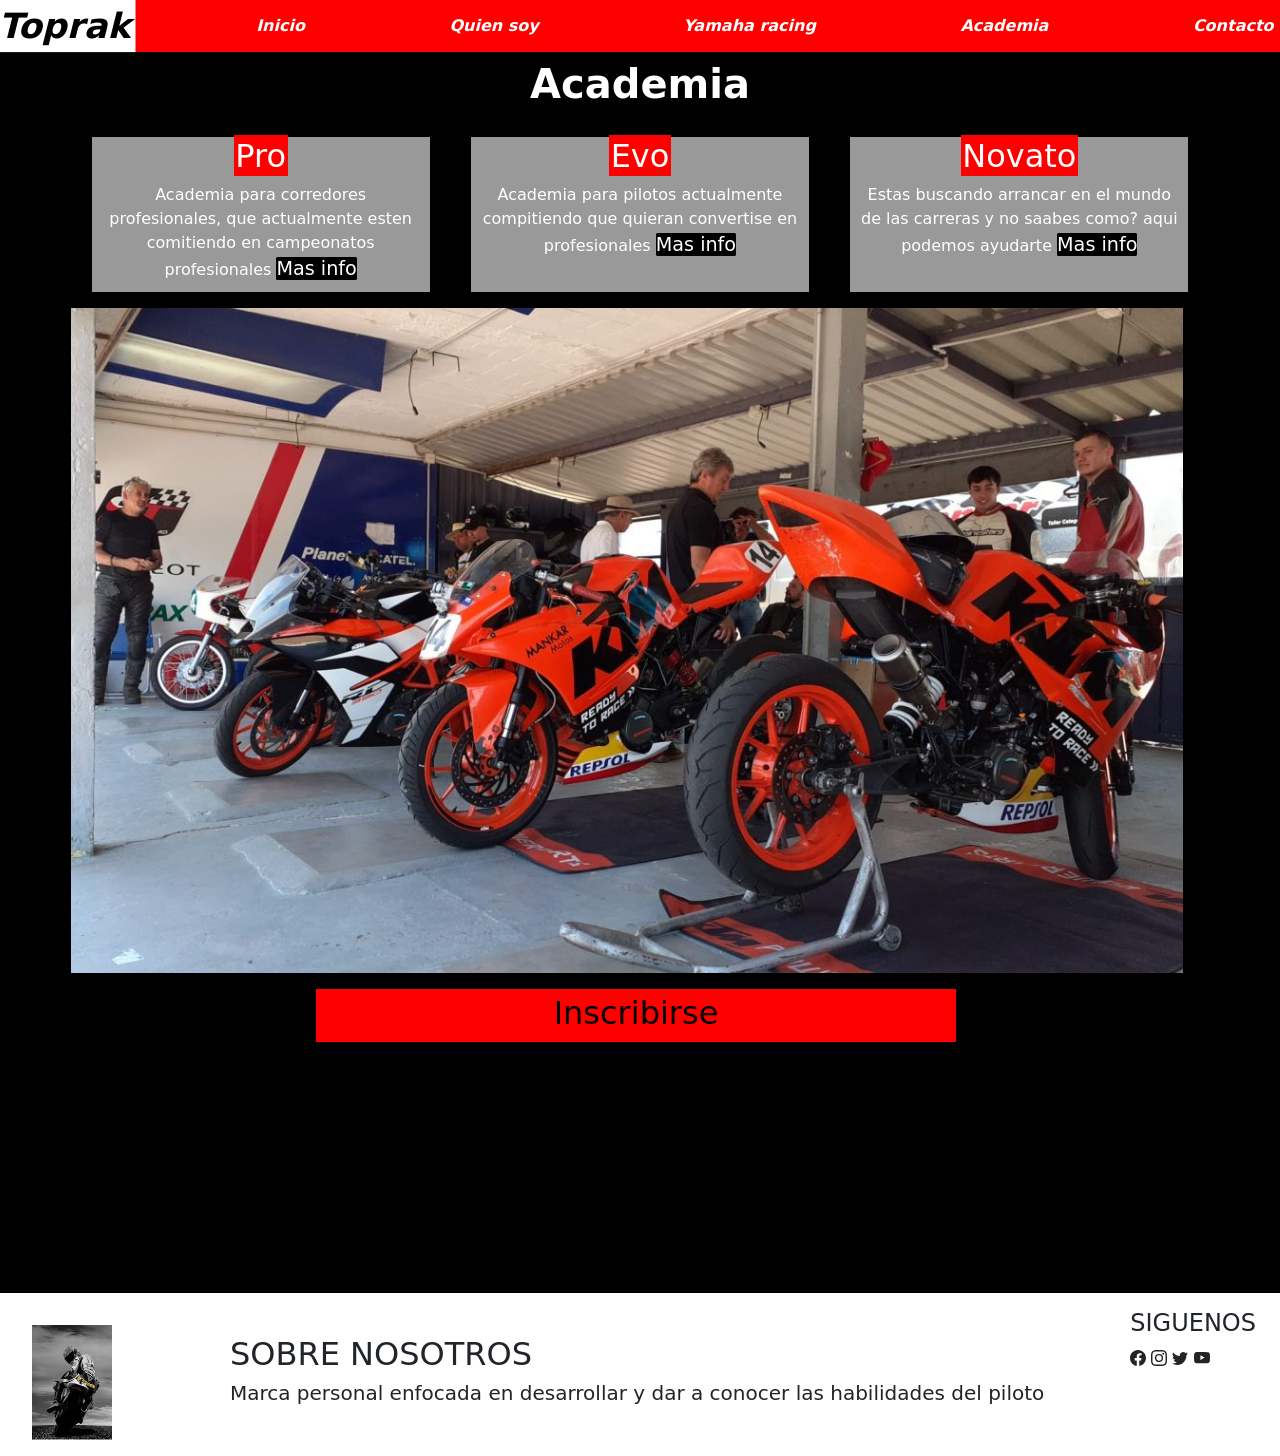
==== commit abe5df38: "EntregaFfinal" ====
--- a/pages/academia.html
+++ b/pages/academia.html
@@ -57,7 +57,7 @@
     <center>
         <main class="main_academia">
             <div class="div-h1">
-                <h1>Academia</h1>
+                <h1 class="h1-academia">Academia</h1>
             </div>
             <div class="tarjetitas">
                 
--- a/css/estilo.css
+++ b/css/estilo.css
@@ -19,16 +19,19 @@
 
 h1 {
   text-align: center;
-  color: black;
-  background-color: white;
+  color: white;
+  background-color: red;
   margin: 0 0 0.5rem 0;
   padding: 0 0 0.3rem 0;
+  font-weight: 800;
 }
 
 .principal {
   display: flex;
   flex-direction: column;
   gap: 0.5rem;
+  background-color: white;
+  padding: 0.5rem 0.5rem 0.5rem 0.5rem;
 }
 .principal a {
   text-decoration: none;
@@ -36,48 +39,52 @@
 .principal .a-quiensoy {
   display: flex;
   justify-content: center;
-  background-color: rgb(41, 76, 250);
+  background-color: #515151;
   font-size: x-large;
   opacity: 70%;
   color: white;
   padding-block: 0.5rem;
   align-items: center;
+  font-weight: 1000;
 }
 .principal .a-racingteam {
   display: flex;
   justify-content: center;
-  background-color: rgb(248, 111, 3);
+  background-color: #b5b5b5;
   font-size: x-large;
   opacity: 70%;
   color: white;
   padding-block: 0.5rem;
   padding-right: 1rem;
   align-items: center;
+  font-weight: 1000;
 }
 .principal .a-academia {
   display: flex;
   justify-content: center;
   align-items: center;
-  background-color: rgb(255, 164, 27);
+  background-color: #b5b5b5;
   font-size: x-large;
   opacity: 70%;
   color: white;
   padding-block: 0.5rem;
   align-items: center;
+  font-weight: 1000;
 }
 .principal .a-contacto {
   display: flex;
   justify-content: center;
   align-items: center;
-  background-color: rgb(127, 127, 255);
+  background-color: #515151;
   font-size: x-large;
   opacity: 70%;
   color: white;
   padding-block: 0.5rem;
   align-items: center;
-}
-
-@media screen and (min-width: 570px) {
+  font-weight: 1000;
+}
+
+@media screen and (min-width: 613px) {
   main {
     margin-inline: 1rem;
   }
@@ -111,7 +118,7 @@
     grid-template-columns: 1fr 1fr 1fr 1fr;
     grid-template-areas: "div-toprak0 div-toprak0 div-superbikes div-racingteam" "div-toprak div-toprak div-preparaciones div-contacto";
     min-height: 93vh;
-    gap: 1.9rem;
+    gap: 0.3rem;
   }
   .principal .div-toprak0 {
     grid-column-start: 1;
@@ -143,24 +150,39 @@
     transition: background-color 0s;
     border-radius: 0rem;
     border-color: white;
-    background-color: white;
-    color: black;
+    background-color: rgb(122, 4, 4);
+    color: white;
+    font-style: italic;
+    font-weight: 800;
+    font-size: xx-large;
   }
   .principal .a-racingteam:hover {
     transition: background-color 0s;
-    background-color: white;
-    color: black;
-    padding-left: 0rem;
+    background-color: rgb(122, 4, 4);
+    color: white;
+    font-style: italic;
+    font-weight: 800;
+    font-size: xx-large;
   }
   .principal .a-academia:hover {
     transition: background-color 0s;
-    background-color: white;
-    color: black;
+    border-radius: 0rem;
+    border-color: white;
+    background-color: rgb(122, 4, 4);
+    color: white;
+    font-style: italic;
+    font-weight: 800;
+    font-size: xx-large;
   }
   .principal .a-contacto:hover {
     transition: background-color 0s;
-    background-color: white;
-    color: black;
+    border-radius: 0rem;
+    border-color: white;
+    background-color: rgb(122, 4, 4);
+    color: white;
+    font-style: italic;
+    font-weight: 800;
+    font-size: xx-large;
   }
 }
 .navbar {
@@ -169,7 +191,7 @@
 }
 .navbar .toprak-title:hover {
   background-color: rgb(255, 255, 255);
-  transform: scale(1.35) rotate(0deg);
+  transform: scale(1.6) rotate(0deg);
   color: #000;
 }
 .navbar .a-inicio:hover {
@@ -184,7 +206,7 @@
 .navbar .a-contactoo:hover {
   transform: scale(1.6) rotate(5deg);
 }
-@media screen and (min-width: 570px) {
+@media screen and (min-width: 613px) {
   .navbar .navbar {
     display: flex;
   }
@@ -194,7 +216,7 @@
   display: flex;
   justify-content: space-between;
 }
-@media screen and (min-width: 570px) {
+@media screen and (min-width: 613px) {
   .navbar .menu-mobil-superbikes {
     display: none;
   }
@@ -205,7 +227,7 @@
   text-decoration: none;
   color: white;
   font-size: xx-large;
-  padding-left: 1rem;
+  padding-inline: 0rem;
   margin-left: 1rem;
 }
 
@@ -226,11 +248,12 @@
 .h2 {
   display: flex;
   justify-content: center;
-  background-color: white;
   text-align: center;
-  color: black;
+  color: white;
   margin: 1rem 1rem 0.5rem 1rem;
   padding: 0 0 0.3rem 0;
+  font-style: bold;
+  font-weight: 900;
 }
 
 .p-quiensoy {
@@ -242,7 +265,7 @@
 .menu-desktop-superbikes {
   display: none;
 }
-@media screen and (min-width: 570px) {
+@media screen and (min-width: 613px) {
   .menu-desktop-superbikes {
     display: flex;
     flex: 1;
@@ -251,25 +274,31 @@
     flex: 1;
     align-content: center;
     align-items: center;
-    margin-right: 2rem;
+    margin-right: 0.4rem;
   }
   .menu-desktop-superbikes > * {
     list-style-type: none;
     text-decoration: none;
+    color: white;
+    padding-inline: 0rem;
+    font-style: italic;
+    font-weight: 900;
+    margin-left: 0.3rem;
+  }
+  .menu-desktop-superbikes .toprak-title {
     color: black;
     background-color: white;
-    padding-inline: 0.1rem;
-  }
-  .menu-desktop-superbikes .toprak-title {
-    color: white;
-    background-color: transparent;
+    margin: 0 0 0 0.5rem;
+    padding: 0rem 0.2rem 0rem 0.6rem;
+    font-size: x-large;
+    transform: scale(1.45);
   }
 }
 
 .main_quiensoy {
   position: relative;
 }
-@media screen and (min-width: 570px) {
+@media screen and (min-width: 613px) {
   .main_quiensoy {
     max-width: 130vh;
     gap: 2rem;
@@ -292,7 +321,7 @@
   flex: 1;
   margin: 1rem 1rem 1rem 1rem;
 }
-@media screen and (min-width: 570px) {
+@media screen and (min-width: 613px) {
   .main_quiensoy .div-pr {
     margin: 0.25rem 0 0 0;
     display: flex;
@@ -318,7 +347,7 @@
   flex: 1;
   margin: 1rem 1rem 1rem 1rem;
 }
-@media screen and (min-width: 570px) {
+@media screen and (min-width: 613px) {
   .main_quiensoy .div-pr1 {
     margin: 0.25rem 0 0 0;
     display: flex;
@@ -339,7 +368,7 @@
     padding: 0.5rem 0 0 0.5rem;
   }
 }
-@media screen and (min-width: 570px) {
+@media screen and (min-width: 613px) {
   .main_quiensoy .div_quiensoy_letras {
     display: flex;
     flex-direction: column;
@@ -359,7 +388,7 @@
     font-size: larger;
   }
 }
-@media screen and (min-width: 570px) {
+@media screen and (min-width: 613px) {
   .main_quiensoy .div_quiensoy_letras2 {
     display: flex;
     flex-direction: column;
@@ -398,7 +427,7 @@
   flex: 1;
   margin: 1rem 1rem 1rem 1rem;
 }
-@media screen and (min-width: 570px) {
+@media screen and (min-width: 613px) {
   .div-pr {
     margin: 0.25rem 0 0 0;
     display: flex;
@@ -422,7 +451,7 @@
 .div-pr1 {
   margin: 1rem 1rem 1rem 1rem;
 }
-@media screen and (min-width: 570px) {
+@media screen and (min-width: 613px) {
   .div-pr1 {
     margin: 0.25rem 0 0 0;
     display: flex;
@@ -447,7 +476,7 @@
   }
 }
 
-@media screen and (min-width: 570px) {
+@media screen and (min-width: 613px) {
   .div_quiensoy_letras {
     display: flex;
     flex-direction: column;
@@ -467,7 +496,7 @@
     font-size: larger;
   }
 }
-@media screen and (min-width: 570px) {
+@media screen and (min-width: 613px) {
   .div_quiensoy_letras2 {
     display: flex;
     flex-direction: column;
@@ -496,7 +525,7 @@
   flex: 1;
   width: 100%;
 }
-@media screen and (min-width: 570px) {
+@media screen and (min-width: 613px) {
   .pie-pagina {
     background-color: white;
     flex-direction: row;
@@ -520,7 +549,7 @@
   flex-direction: column;
   justify-content: center;
 }
-@media screen and (min-width: 570px) {
+@media screen and (min-width: 613px) {
   .pie-pagina .dos {
     padding: 0 1rem 1rem 2rem;
   }
@@ -558,7 +587,11 @@
 
 .main_yamaha {
   max-width: 130vh;
-  margin-bottom: 15rem;
+}
+@media screen and (min-width: 613px) {
+  .main_yamaha {
+    margin-bottom: 15rem;
+  }
 }
 .main_yamaha .yamaha_racing {
   background-color: black;
@@ -603,7 +636,14 @@
 
 .main_academia {
   max-width: 130vh;
-  margin-bottom: 15rem;
+}
+@media screen and (min-width: 613px) {
+  .main_academia {
+    margin-bottom: 15rem;
+  }
+}
+.main_academia .h1-academia {
+  background-color: transparent;
 }
 .main_academia .div-h1 {
   display: flex;
@@ -622,7 +662,7 @@
   flex-direction: column;
   margin-inline: 0rem;
 }
-@media screen and (min-width: 570px) {
+@media screen and (min-width: 613px) {
   .main_academia .tarjetitas {
     display: flex;
     flex-direction: row;
@@ -635,7 +675,7 @@
   flex: 1;
   max-width: 40rem;
 }
-@media screen and (min-width: 570px) {
+@media screen and (min-width: 613px) {
   .main_academia .tarjetitas .tarjetita1 {
     background-color: #999;
     margin: 1rem 1.3rem;
@@ -648,7 +688,7 @@
   color: white;
   background-color: red;
 }
-@media screen and (min-width: 570px) {
+@media screen and (min-width: 613px) {
   .main_academia .tarjetitas .tarjetita1 .h2_academia {
     display: inline;
     padding: 0.1rem 0.1rem 0.1rem 0.1rem;
@@ -660,7 +700,7 @@
   color: white;
   margin: 0.5rem 0.5rem 0.5rem 0.5rem;
 }
-@media screen and (min-width: 570px) {
+@media screen and (min-width: 613px) {
   .main_academia .tarjetitas .tarjetita1 .p_academia {
     color: white;
     margin: 0.5rem 0.5rem 0.5rem 0.5rem;
@@ -674,7 +714,7 @@
   font-size: larger;
   border-radius: 0.1rem;
 }
-@media screen and (min-width: 570px) {
+@media screen and (min-width: 613px) {
   .main_academia .tarjetitas .tarjetita1 .p_academia .a_academia {
     text-decoration: none;
     list-style-type: none;
@@ -698,7 +738,7 @@
   align-items: center;
   align-content: center;
 }
-@media screen and (min-width: 570px) {
+@media screen and (min-width: 613px) {
   .main_academia .div-final .img-academia {
     width: 95%;
     margin-inline: 1rem;
@@ -717,7 +757,7 @@
   text-decoration: none;
   color: black;
 }
-@media screen and (min-width: 570px) {
+@media screen and (min-width: 613px) {
   .main_academia .div-final .inscribirse {
     display: flex;
     background-color: red;
@@ -763,7 +803,7 @@
   background-attachment: cover;
   margin: 1rem;
 }
-@media screen and (min-width: 570px) {
+@media screen and (min-width: 613px) {
   .main_contact {
     margin-bottom: 15rem;
   }
@@ -777,7 +817,7 @@
   text-decoration-line: none;
   font-size: 1.7rem;
 }
-@media screen and (min-width: 570px) {
+@media screen and (min-width: 613px) {
   .main_contact .contacto {
     display: flex;
     justify-content: center;
@@ -789,9 +829,10 @@
   }
 }
 .main_contact .contacto .h1-contacto {
+  background-color: transparent;
   margin: 1rem 0 1rem 0;
 }
-@media screen and (min-width: 570px) {
+@media screen and (min-width: 613px) {
   .main_contact .contacto .h1-contacto {
     margin: 1rem 0 1rem 0;
   }
@@ -803,7 +844,7 @@
   border: 1px solid #ccc;
   border-radius: 1em;
 }
-@media screen and (min-width: 570px) {
+@media screen and (min-width: 613px) {
   .main_contact form {
     margin: 0 auto;
     width: 400px;
@@ -817,7 +858,7 @@
   padding: 0;
   margin: 0;
 }
-@media screen and (min-width: 570px) {
+@media screen and (min-width: 613px) {
   .main_contact form ul {
     list-style: none;
     padding: 0;
@@ -828,7 +869,7 @@
   padding-left: 90px;
   margin-left: 0.5em;
 }
-@media screen and (min-width: 570px) {
+@media screen and (min-width: 613px) {
   .main_contact form ul .button {
     padding-left: 90px;
   }
@@ -838,7 +879,7 @@
   margin: 0.3rem 1rem 1rem 0rem;
   font-size: large;
 }
-@media screen and (min-width: 570px) {
+@media screen and (min-width: 613px) {
   .main_contact form ul .boton-enviar {
     display: flex;
     margin: 0.3rem 1rem 1rem 0rem;
@@ -849,7 +890,7 @@
 .main_contact form ul form li + li {
   margin-top: 1em;
 }
-@media screen and (min-width: 570px) {
+@media screen and (min-width: 613px) {
   .main_contact form ul form li + li {
     margin-top: 1em;
   }
@@ -861,7 +902,7 @@
   color: white;
   background-color: #7c7c7e;
 }
-@media screen and (min-width: 570px) {
+@media screen and (min-width: 613px) {
   .main_contact form ul label {
     color: white;
     display: inline-block;
@@ -875,12 +916,12 @@
   box-sizing: border-box;
   border: 1px solid #999;
 }
-@media screen and (min-width: 570px) {
+@media screen and (min-width: 613px) {
   .main_contact form ul input, .main_contact form ul textarea {
     border-color: #000;
   }
 }
-@media screen and (min-width: 570px) {
+@media screen and (min-width: 613px) {
   .main_contact form ul input, .main_contact form ul textarea {
     font: 1em sans-serif;
     width: 320px;
@@ -892,7 +933,7 @@
   vertical-align: top;
   height: 6em;
 }
-@media screen and (min-width: 570px) {
+@media screen and (min-width: 613px) {
   .main_contact form ul textarea {
     vertical-align: top;
     height: 9em;
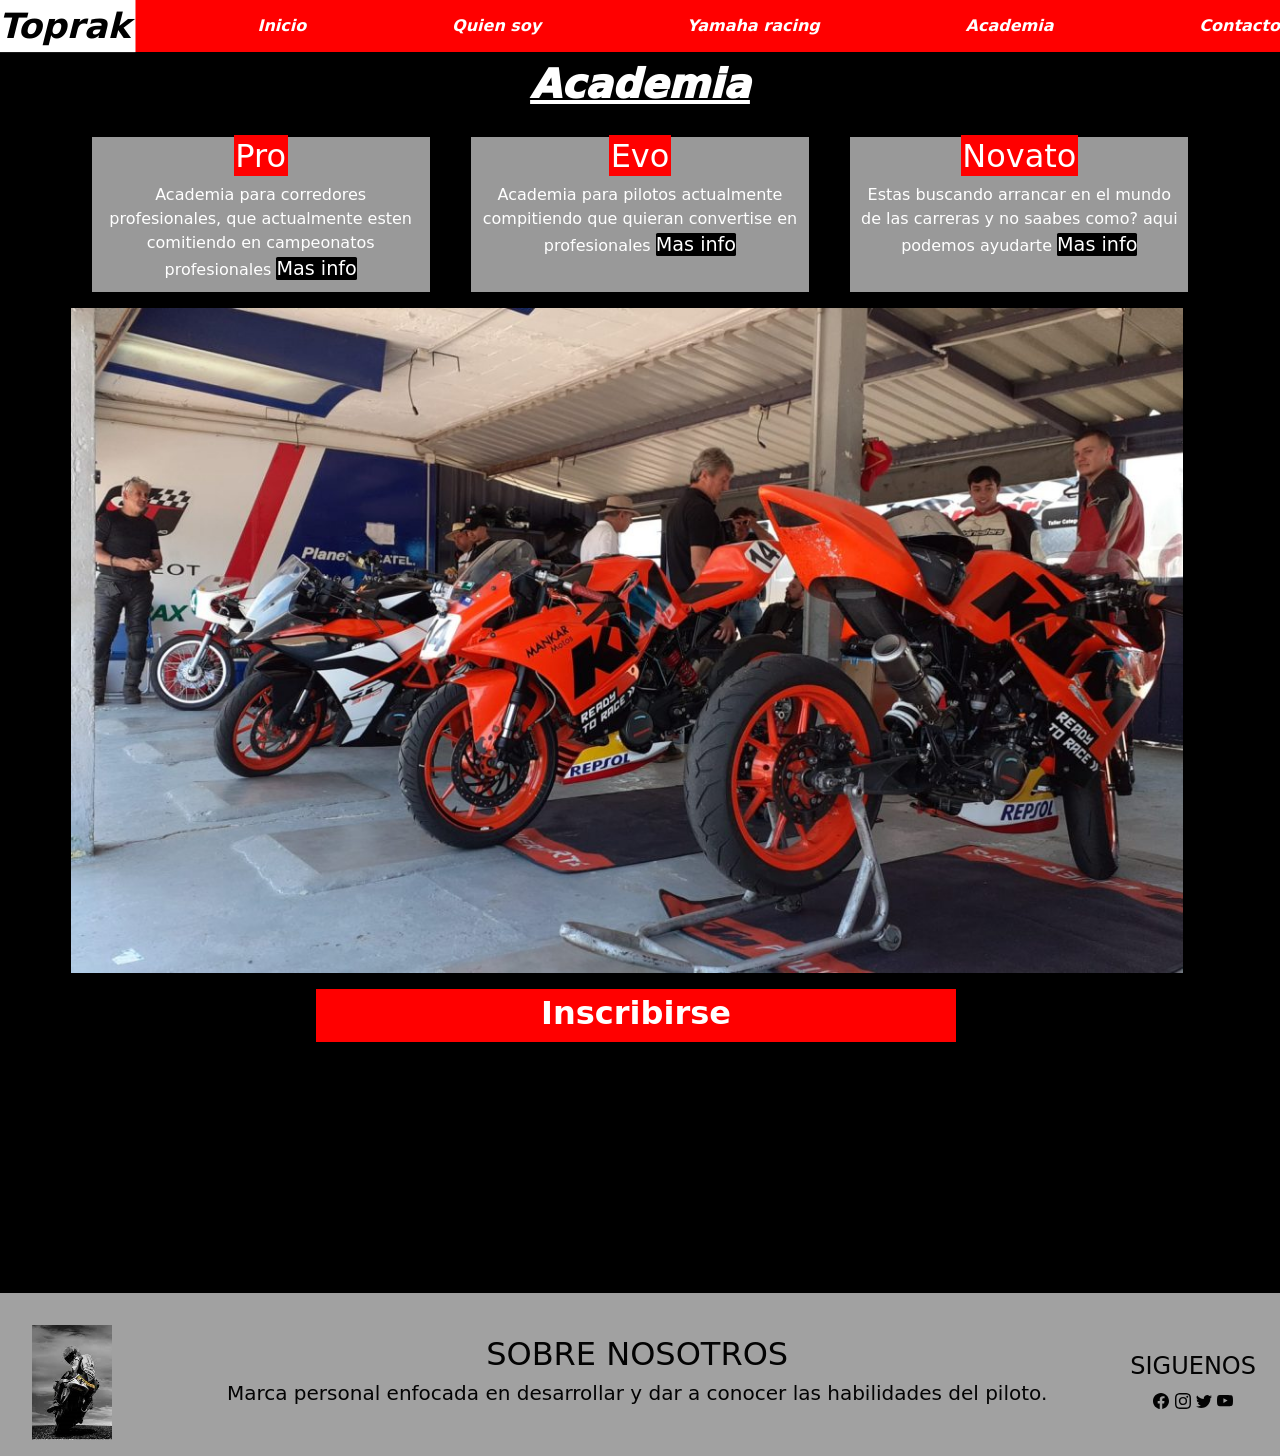
==== commit 4631d1ae: "EntregaFinalDesarolloWeb" ====
--- a/pages/academia.html
+++ b/pages/academia.html
@@ -94,7 +94,7 @@
 
             <div class="dos">
                 <h2 class="h2-pie">SOBRE NOSOTROS</h2>
-                <h5>Marca personal enfocada en desarrollar y dar a conocer las habilidades del piloto</h5>
+                <h5>Marca personal enfocada en desarrollar y dar a conocer las habilidades del piloto.</h5>
             </div>
 
             <div class="tres">
--- a/css/estilo.css
+++ b/css/estilo.css
@@ -29,7 +29,7 @@
 .principal {
   display: flex;
   flex-direction: column;
-  gap: 0.5rem;
+  gap: 0.3rem;
   background-color: white;
   padding: 0.5rem 0.5rem 0.5rem 0.5rem;
 }
@@ -94,7 +94,7 @@
     grid-template-areas: "div-toprak0 div-toprak" "div-superbikes div-racingteam" "div-academia div-contacto";
     margin-top: 0.5rem;
     min-height: 93vh;
-    gap: 1.4rem;
+    gap: 0.3rem;
   }
   .principal .a-quiensoy {
     padding-block: 6rem;
@@ -118,7 +118,7 @@
     grid-template-columns: 1fr 1fr 1fr 1fr;
     grid-template-areas: "div-toprak0 div-toprak0 div-superbikes div-racingteam" "div-toprak div-toprak div-preparaciones div-contacto";
     min-height: 93vh;
-    gap: 0.3rem;
+    gap: 0.4rem;
   }
   .principal .div-toprak0 {
     grid-column-start: 1;
@@ -163,6 +163,7 @@
     font-style: italic;
     font-weight: 800;
     font-size: xx-large;
+    text-align: center;
   }
   .principal .a-academia:hover {
     transition: background-color 0s;
@@ -189,10 +190,14 @@
   background-color: red;
   display: flex;
 }
-.navbar .toprak-title:hover {
-  background-color: rgb(255, 255, 255);
-  transform: scale(1.6) rotate(0deg);
-  color: #000;
+@media screen and (min-width: 613px) {
+  .navbar .toprak-title:hover {
+    display: flex;
+    background-color: rgb(255, 255, 255);
+    transform: scale(1.45) rotate(0deg);
+    background-color: rgb(130, 130, 130);
+    color: #000;
+  }
 }
 .navbar .a-inicio:hover {
   transform: scale(1.6) rotate(5deg);
@@ -229,6 +234,7 @@
   font-size: xx-large;
   padding-inline: 0rem;
   margin-left: 1rem;
+  font-weight: 800;
 }
 
 .navbar-toggler {
@@ -236,7 +242,13 @@
 }
 
 .navbar-nav {
-  padding-left: 2.15rem;
+  padding-left: 2rem;
+  margin-top: 0.5rem;
+}
+.navbar-nav .nav-link {
+  color: rgb(237, 228, 228);
+  font-weight: 600;
+  text-decoration: underline;
 }
 
 .titulo-superbikes {
@@ -270,11 +282,9 @@
     display: flex;
     flex: 1;
     justify-content: space-between;
-    display: flex;
-    flex: 1;
-    align-content: center;
-    align-items: center;
-    margin-right: 0.4rem;
+    align-content: center;
+    align-items: center;
+    margin-right: 0rem;
   }
   .menu-desktop-superbikes > * {
     list-style-type: none;
@@ -282,8 +292,7 @@
     color: white;
     padding-inline: 0rem;
     font-style: italic;
-    font-weight: 900;
-    margin-left: 0.3rem;
+    font-weight: 800;
   }
   .menu-desktop-superbikes .toprak-title {
     color: black;
@@ -386,6 +395,7 @@
     max-width: 16.5rem;
     color: white;
     font-size: larger;
+    text-decoration: underline;
   }
 }
 @media screen and (min-width: 613px) {
@@ -409,6 +419,7 @@
     color: white;
     justify-content: center;
     font-size: larger;
+    text-decoration: underline;
   }
 }
 
@@ -524,14 +535,18 @@
   flex-direction: column;
   flex: 1;
   width: 100%;
+  padding: 0 0.5rem 0.5rem 0.5rem;
+  text-align: center;
+  color: rgb(224, 217, 217);
 }
 @media screen and (min-width: 613px) {
   .pie-pagina {
-    background-color: white;
+    background-color: rgb(161, 161, 161);
     flex-direction: row;
     margin: 0 0rem 0rem 0rem;
     padding: 1rem 1.5rem 0rem 1rem;
     justify-content: space-between;
+    color: rgb(3, 3, 3);
   }
 }
 .pie-pagina .uno {
@@ -561,6 +576,9 @@
 }
 .pie-pagina .tres {
   padding-right: 0rem;
+  justify-content: center;
+  align-items: center;
+  align-content: center;
 }
 
 .toprak-title:hover {
@@ -644,6 +662,10 @@
 }
 .main_academia .h1-academia {
   background-color: transparent;
+  font-weight: 1000;
+  font-style: oblique;
+  text-decoration: underline;
+  color: white;
 }
 .main_academia .div-h1 {
   display: flex;
@@ -755,7 +777,8 @@
   font-size: x-large;
   margin: 0.5rem 1rem 0.5rem 1rem;
   text-decoration: none;
-  color: black;
+  color: rgb(255, 255, 255);
+  font-weight: 700;
 }
 @media screen and (min-width: 613px) {
   .main_academia .div-final .inscribirse {
@@ -831,10 +854,18 @@
 .main_contact .contacto .h1-contacto {
   background-color: transparent;
   margin: 1rem 0 1rem 0;
+  font-weight: 1000;
+  font-style: oblique;
+  text-decoration: underline;
+  color: white;
 }
 @media screen and (min-width: 613px) {
   .main_contact .contacto .h1-contacto {
     margin: 1rem 0 1rem 0;
+    font-weight: 1000;
+    font-style: oblique;
+    text-decoration: underline;
+    color: white;
   }
 }
 .main_contact form {
@@ -846,7 +877,11 @@
 }
 @media screen and (min-width: 613px) {
   .main_contact form {
-    margin: 0 auto;
+    display: flex;
+    justify-content: center;
+    align-items: center;
+    align-content: center;
+    margin-bottom: 10rem;
     width: 400px;
     padding: 1em;
     border: 1px solid #ccc;
@@ -856,13 +891,13 @@
 .main_contact form ul {
   list-style: none;
   padding: 0;
-  margin: 0;
+  margin-block: 0.5rem;
 }
 @media screen and (min-width: 613px) {
   .main_contact form ul {
     list-style: none;
     padding: 0;
-    margin: 0;
+    margin-bottom: 1rem;
   }
 }
 .main_contact form ul .button {
@@ -884,7 +919,8 @@
     display: flex;
     margin: 0.3rem 1rem 1rem 0rem;
     align-content: center;
-    font-size: medium;
+    font-size: large;
+    font-weight: 900;
   }
 }
 .main_contact form ul form li + li {
@@ -908,6 +944,8 @@
     display: inline-block;
     width: 90px;
     text-align: left;
+    font-weight: 800;
+    text-decoration: underline;
   }
 }
 .main_contact form ul input, .main_contact form ul textarea {
@@ -918,15 +956,11 @@
 }
 @media screen and (min-width: 613px) {
   .main_contact form ul input, .main_contact form ul textarea {
-    border-color: #000;
-  }
-}
-@media screen and (min-width: 613px) {
-  .main_contact form ul input, .main_contact form ul textarea {
     font: 1em sans-serif;
     width: 320px;
     box-sizing: border-box;
     border: 1px solid #999;
+    border-color: #000;
   }
 }
 .main_contact form ul textarea {
@@ -936,6 +970,6 @@
 @media screen and (min-width: 613px) {
   .main_contact form ul textarea {
     vertical-align: top;
-    height: 9em;
+    height: 15em;
   }
 }/*# sourceMappingURL=estilo.css.map */
